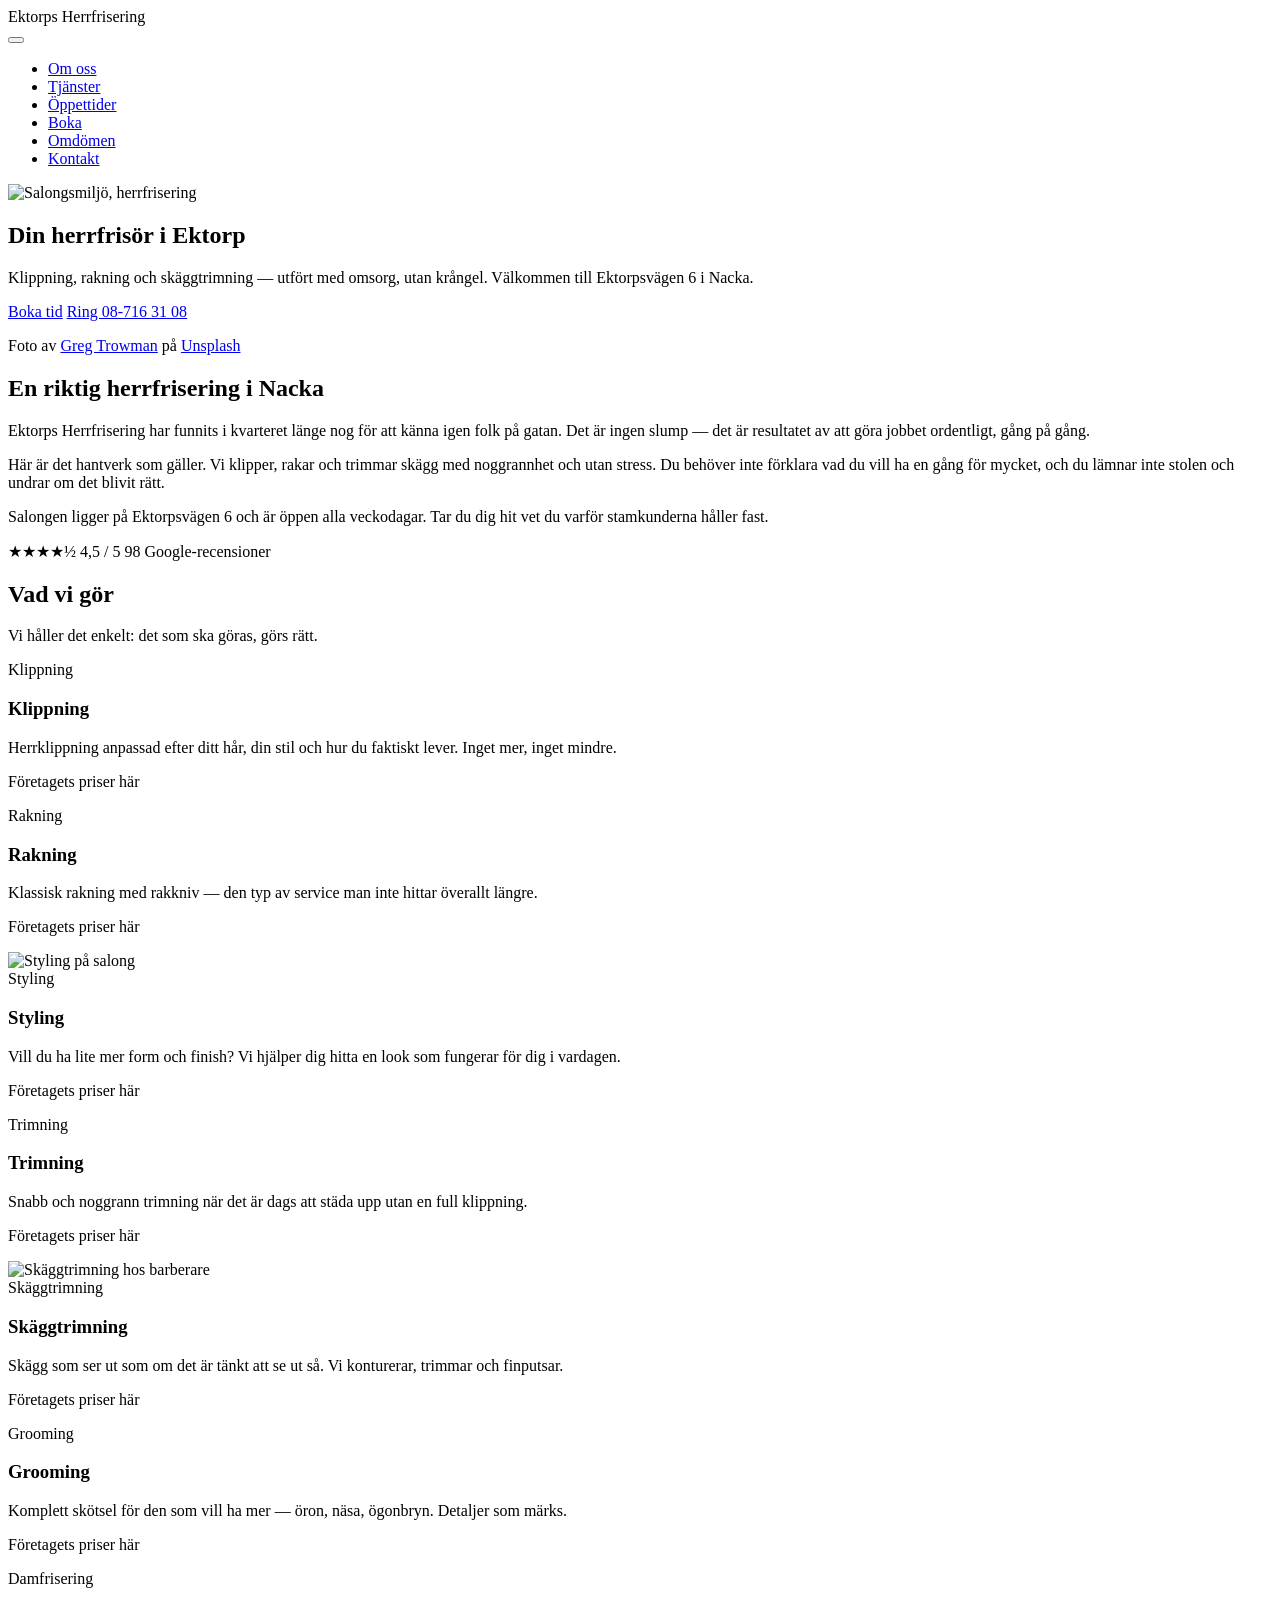
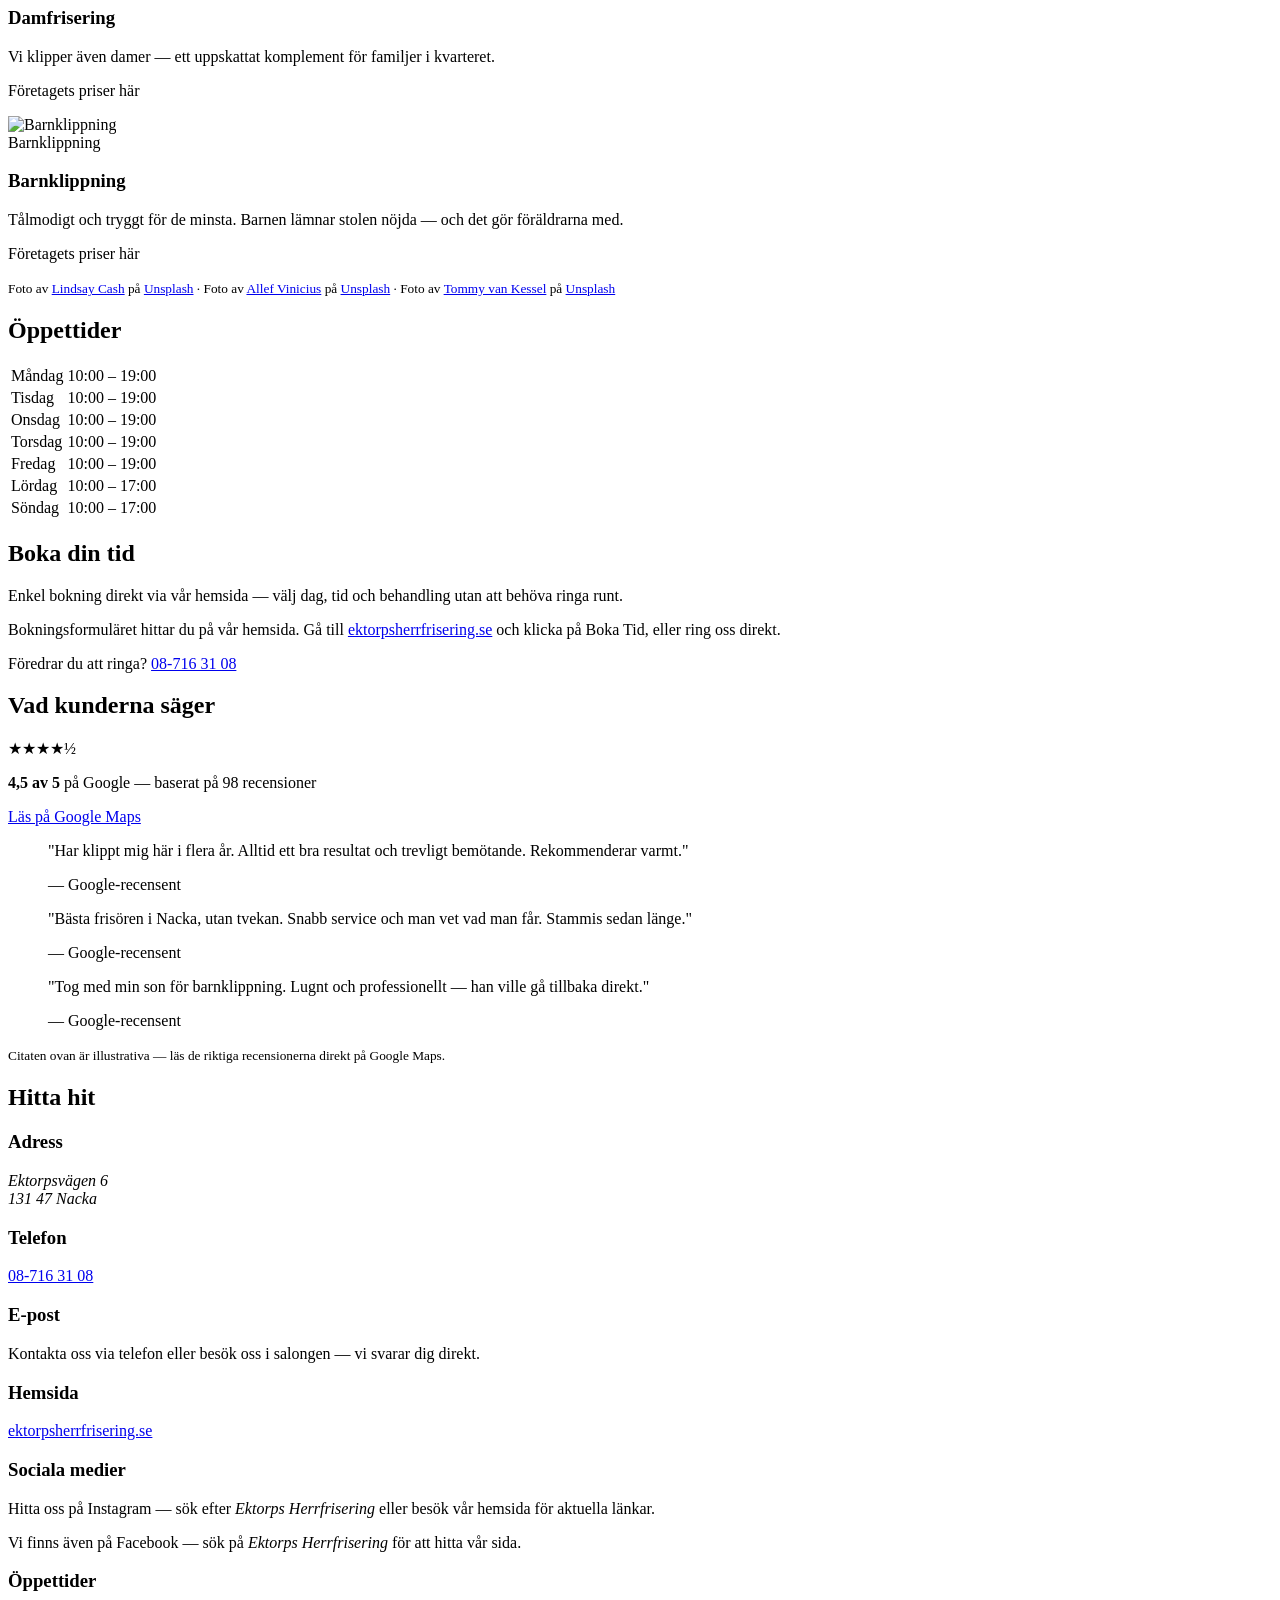
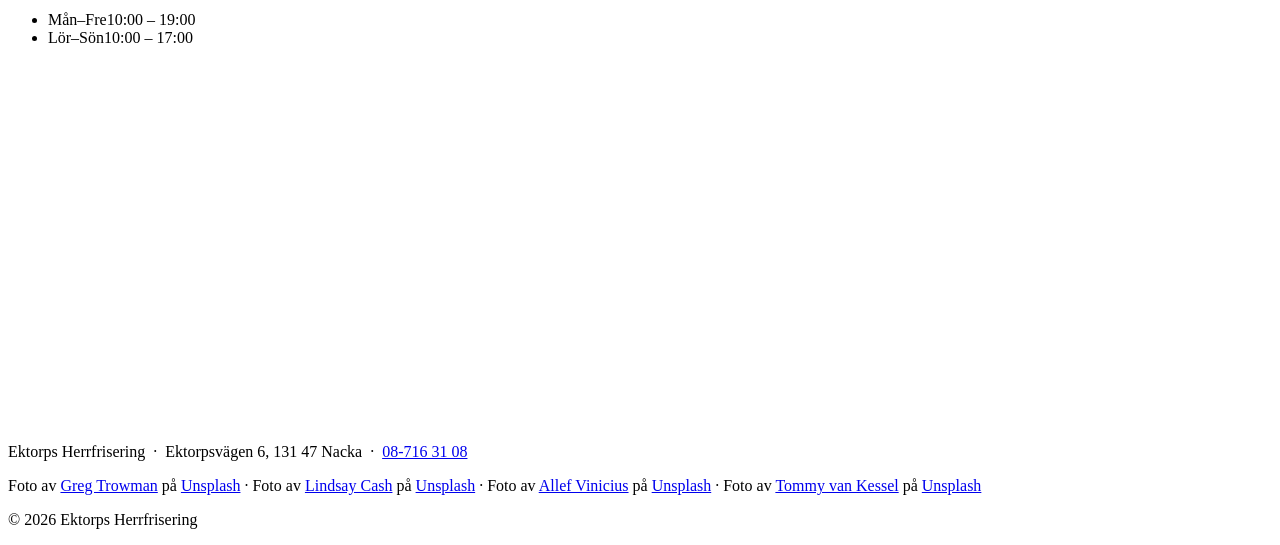
==== sites/efb73329-558d-4a21-a8bd-f401358dc92f/index.html @ bf9dcc5c "Publish: Ektorps Herrfrisering — index.html" ====
<!DOCTYPE html>
<html lang="sv">
<head>
  <meta charset="UTF-8">
  <meta name="viewport" content="width=device-width, initial-scale=1.0">
  <title>Ektorps Herrfrisering – Herrfrisör i Nacka/Ektorp</title>
  <meta name="description" content="Ektorps Herrfrisering på Ektorpsvägen 6 i Nacka. Klippning, rakning, skäggtrimning och grooming för herrar. Öppet alla dagar. Ring 08-716 31 08 för att boka.">
  <link rel="stylesheet" href="styles.css">
</head>
<body>

  <!-- ===== HEADER / NAV ===== -->
  <header class="site-header">
    <div class="container header-inner">
      <div class="logo">
        <!--FIELD:company_name-->
        <span class="logo-text">Ektorps Herrfrisering</span>
        <!--/FIELD:company_name-->
      </div>
      <nav class="main-nav" aria-label="Huvudmeny">
        <button class="nav-toggle" aria-label="Öppna meny" aria-expanded="false">
          <span></span><span></span><span></span>
        </button>
        <ul class="nav-list">
          <li><a href="#om">Om oss</a></li>
          <li><a href="#tjanster">Tjänster</a></li>
          <li><a href="#oppettider">Öppettider</a></li>
          <li><a href="#boka">Boka</a></li>
          <li><a href="#omdomen">Omdömen</a></li>
          <li><a href="#kontakt">Kontakt</a></li>
        </ul>
      </nav>
    </div>
  </header>

  <!-- ===== HERO ===== -->
  <section class="hero" id="hero">
    <div class="hero-bg">
      <img
        src="https://images.unsplash.com/photo-1600948836101-f9ffda59d250?crop=entropy&cs=tinysrgb&fit=max&fm=jpg&ixid=M3wxMDE3MDc1fDB8MXxzZWFyY2h8MXx8bW9kZXJuJTIwaGFpciUyMHNhbG9uJTIwaW50ZXJpb3J8ZW58MHwwfHx8MTc4Njg5MzY5M3ww&ixlib=rb-4.1.0&q=80&w=1080"
        alt="Salongsmiljö, herrfrisering"
        class="hero-img"
      >
      <div class="hero-overlay"></div>
    </div>
    <div class="container hero-content">
      <h1>Din herrfrisör i Ektorp</h1>
      <p class="hero-sub">Klippning, rakning och skäggtrimning — utfört med omsorg, utan krångel. Välkommen till Ektorpsvägen 6 i Nacka.</p>
      <div class="hero-cta-group">
        <a href="#boka" class="btn btn-primary">Boka tid</a>
        <!--FIELD:phone-->
        <a href="tel:0871631 08" class="btn btn-secondary">Ring 08-716 31 08</a>
        <!--/FIELD:phone-->
      </div>
      <p class="hero-credit">Foto av <a href="https://unsplash.com/@gregtrow">Greg Trowman</a> på <a href="https://unsplash.com">Unsplash</a></p>
    </div>
  </section>

  <!-- ===== OM OSS ===== -->
  <section class="about section" id="om">
    <div class="container about-inner">
      <div class="about-text">
        <h2>En riktig herrfrisering i Nacka</h2>
        <p>Ektorps Herrfrisering har funnits i kvarteret länge nog för att känna igen folk på gatan. Det är ingen slump — det är resultatet av att göra jobbet ordentligt, gång på gång.</p>
        <p>Här är det hantverk som gäller. Vi klipper, rakar och trimmar skägg med noggrannhet och utan stress. Du behöver inte förklara vad du vill ha en gång för mycket, och du lämnar inte stolen och undrar om det blivit rätt.</p>
        <p>Salongen ligger på Ektorpsvägen 6 och är öppen alla veckodagar. Tar du dig hit vet du varför stamkunderna håller fast.</p>
      </div>
      <div class="about-badge">
        <!--FIELD:google_rating-->
        <div class="rating-badge">
          <span class="rating-stars" aria-label="4,5 av 5 stjärnor">★★★★½</span>
          <span class="rating-score">4,5 / 5</span>
          <span class="rating-count">98 Google-recensioner</span>
        </div>
        <!--/FIELD:google_rating-->
      </div>
    </div>
  </section>

  <!-- ===== TJÄNSTER ===== -->
  <section class="services section" id="tjanster">
    <div class="container">
      <h2>Vad vi gör</h2>
      <p class="section-lead">Vi håller det enkelt: det som ska göras, görs rätt.</p>

      <!--FIELD:services-->
      <div class="cards-grid">

        <!-- Klippning -->
        <div class="card-flip-wrapper" tabindex="0">
          <div class="card-flip-inner">
            <div class="card-face card-front">
              <div class="card-no-img-placeholder"></div>
              <div class="card-front-label">Klippning</div>
            </div>
            <div class="card-face card-back">
              <h3>Klippning</h3>
              <p>Herrklippning anpassad efter ditt hår, din stil och hur du faktiskt lever. Inget mer, inget mindre.</p>
              <!--FIELD:prices--><p class="price-placeholder">Företagets priser här</p><!--/FIELD:prices-->
            </div>
          </div>
        </div>

        <!-- Rakning -->
        <div class="card-flip-wrapper" tabindex="0">
          <div class="card-flip-inner">
            <div class="card-face card-front">
              <div class="card-no-img-placeholder"></div>
              <div class="card-front-label">Rakning</div>
            </div>
            <div class="card-face card-back">
              <h3>Rakning</h3>
              <p>Klassisk rakning med rakkniv — den typ av service man inte hittar överallt längre.</p>
              <!--FIELD:prices--><p class="price-placeholder">Företagets priser här</p><!--/FIELD:prices-->
            </div>
          </div>
        </div>

        <!-- Styling -->
        <div class="card-flip-wrapper" tabindex="0">
          <div class="card-flip-inner">
            <div class="card-face card-front">
              <img
                src="https://images.unsplash.com/photo-1634449571010-02389ed0f9b0?crop=entropy&cs=tinysrgb&fit=max&fm=jpg&ixid=M3wxMDE3MDc1fDB8MXxzZWFyY2h8MXx8aGFpciUyMHN0eWxpbmclMjBzYWxvbnxlbnwwfDB8fHwxNzg2ODkzNjkxfDA&ixlib=rb-4.1.0&q=80&w=1080"
                alt="Styling på salong"
                class="card-img"
              >
              <div class="card-front-label">Styling</div>
            </div>
            <div class="card-face card-back">
              <h3>Styling</h3>
              <p>Vill du ha lite mer form och finish? Vi hjälper dig hitta en look som fungerar för dig i vardagen.</p>
              <!--FIELD:prices--><p class="price-placeholder">Företagets priser här</p><!--/FIELD:prices-->
            </div>
          </div>
        </div>

        <!-- Trimning -->
        <div class="card-flip-wrapper" tabindex="0">
          <div class="card-flip-inner">
            <div class="card-face card-front">
              <div class="card-no-img-placeholder"></div>
              <div class="card-front-label">Trimning</div>
            </div>
            <div class="card-face card-back">
              <h3>Trimning</h3>
              <p>Snabb och noggrann trimning när det är dags att städa upp utan en full klippning.</p>
              <!--FIELD:prices--><p class="price-placeholder">Företagets priser här</p><!--/FIELD:prices-->
            </div>
          </div>
        </div>

        <!-- Skäggtrimning -->
        <div class="card-flip-wrapper" tabindex="0">
          <div class="card-flip-inner">
            <div class="card-face card-front">
              <img
                src="https://images.unsplash.com/photo-1503951914875-452162b0f3f1?crop=entropy&cs=tinysrgb&fit=max&fm=jpg&ixid=M3wxMDE3MDc1fDB8MXxzZWFyY2h8MXx8YmVhcmQlMjB0cmltJTIwYmFyYmVyJTIwc2hvcHxlbnwwfDB8fHwxNzg2ODkzNjkyfDA&ixlib=rb-4.1.0&q=80&w=1080"
                alt="Skäggtrimning hos barberare"
                class="card-img"
              >
              <div class="card-front-label">Skäggtrimning</div>
            </div>
            <div class="card-face card-back">
              <h3>Skäggtrimning</h3>
              <p>Skägg som ser ut som om det är tänkt att se ut så. Vi konturerar, trimmar och finputsar.</p>
              <!--FIELD:prices--><p class="price-placeholder">Företagets priser här</p><!--/FIELD:prices-->
            </div>
          </div>
        </div>

        <!-- Grooming -->
        <div class="card-flip-wrapper" tabindex="0">
          <div class="card-flip-inner">
            <div class="card-face card-front">
              <div class="card-no-img-placeholder"></div>
              <div class="card-front-label">Grooming</div>
            </div>
            <div class="card-face card-back">
              <h3>Grooming</h3>
              <p>Komplett skötsel för den som vill ha mer — öron, näsa, ögonbryn. Detaljer som märks.</p>
              <!--FIELD:prices--><p class="price-placeholder">Företagets priser här</p><!--/FIELD:prices-->
            </div>
          </div>
        </div>

        <!-- Damfrisering -->
        <div class="card-flip-wrapper" tabindex="0">
          <div class="card-flip-inner">
            <div class="card-face card-front">
              <div class="card-no-img-placeholder"></div>
              <div class="card-front-label">Damfrisering</div>
            </div>
            <div class="card-face card-back">
              <h3>Damfrisering</h3>
              <p>Vi klipper även damer — ett uppskattat komplement för familjer i kvarteret.</p>
              <!--FIELD:prices--><p class="price-placeholder">Företagets priser här</p><!--/FIELD:prices-->
            </div>
          </div>
        </div>

        <!-- Barnklippning -->
        <div class="card-flip-wrapper" tabindex="0">
          <div class="card-flip-inner">
            <div class="card-face card-front">
              <img
                src="https://images.unsplash.com/photo-1521490683712-35a1cb235d1c?crop=entropy&cs=tinysrgb&fit=max&fm=jpg&ixid=M3wxMDE3MDc1fDB8MXxzZWFyY2h8MXx8a2lkcyUyMGhhaXJjdXR8ZW58MHwwfHx8MTc4Njg5MzY5Mnww&ixlib=rb-4.1.0&q=80&w=1080"
                alt="Barnklippning"
                class="card-img"
              >
              <div class="card-front-label">Barnklippning</div>
            </div>
            <div class="card-face card-back">
              <h3>Barnklippning</h3>
              <p>Tålmodigt och tryggt för de minsta. Barnen lämnar stolen nöjda — och det gör föräldrarna med.</p>
              <!--FIELD:prices--><p class="price-placeholder">Företagets priser här</p><!--/FIELD:prices-->
            </div>
          </div>
        </div>

      </div>
      <!--/FIELD:services-->

      <div class="services-photo-credits">
        <small>
          Foto av <a href="https://unsplash.com/@lindsayrc81">Lindsay Cash</a> på <a href="https://unsplash.com">Unsplash</a> ·
          Foto av <a href="https://unsplash.com/@seteph">Allef Vinicius</a> på <a href="https://unsplash.com">Unsplash</a> ·
          Foto av <a href="https://unsplash.com/@tommyvankessel">Tommy van Kessel</a> på <a href="https://unsplash.com">Unsplash</a>
        </small>
      </div>
    </div>
  </section>

  <!-- ===== ÖPPETTIDER ===== -->
  <section class="hours section" id="oppettider">
    <div class="container">
      <h2>Öppettider</h2>
      <!--FIELD:opening_hours-->
      <table class="hours-table">
        <tbody>
          <tr><td>Måndag</td><td>10:00 – 19:00</td></tr>
          <tr><td>Tisdag</td><td>10:00 – 19:00</td></tr>
          <tr><td>Onsdag</td><td>10:00 – 19:00</td></tr>
          <tr><td>Torsdag</td><td>10:00 – 19:00</td></tr>
          <tr><td>Fredag</td><td>10:00 – 19:00</td></tr>
          <tr><td>Lördag</td><td>10:00 – 17:00</td></tr>
          <tr><td>Söndag</td><td>10:00 – 17:00</td></tr>
        </tbody>
      </table>
      <!--/FIELD:opening_hours-->
    </div>
  </section>

  <!-- ===== BOKA TID / CTA ===== -->
  <section class="booking section" id="boka">
    <div class="container booking-inner">
      <h2>Boka din tid</h2>
      <p>Enkel bokning direkt via vår hemsida — välj dag, tid och behandling utan att behöva ringa runt.</p>
      <!--FIELD:booking_url-->
      <p class="booking-note">Bokningsformuläret hittar du på vår hemsida. Gå till <a href="https://ektorpsherrfrisering.se/" class="btn btn-primary">ektorpsherrfrisering.se</a> och klicka på Boka Tid, eller ring oss direkt.</p>
      <!--/FIELD:booking_url-->
      <p class="booking-phone-cta">Föredrar du att ringa?
        <!--FIELD:phone-->
        <a href="tel:0871631 08" class="btn btn-secondary">08-716 31 08</a>
        <!--/FIELD:phone-->
      </p>
    </div>
  </section>

  <!-- ===== SOCIALT BEVIS / OMDÖMEN ===== -->
  <section class="reviews section" id="omdomen">
    <div class="container">
      <h2>Vad kunderna säger</h2>
      <!--FIELD:google_rating-->
      <div class="reviews-rating-banner">
        <span class="rating-stars large" aria-label="4,5 av 5 stjärnor">★★★★½</span>
        <p><strong>4,5 av 5</strong> på Google — baserat på 98 recensioner</p>
        <a href="https://www.google.com/maps/search/Ektorps+Herrfrisering" target="_blank" rel="noopener" class="btn btn-outline">Läs på Google Maps</a>
      </div>
      <!--/FIELD:google_rating-->
      <div class="reviews-grid">
        <blockquote class="review-card">
          <p>"Har klippt mig här i flera år. Alltid ett bra resultat och trevligt bemötande. Rekommenderar varmt."</p>
          <footer>— Google-recensent</footer>
        </blockquote>
        <blockquote class="review-card">
          <p>"Bästa frisören i Nacka, utan tvekan. Snabb service och man vet vad man får. Stammis sedan länge."</p>
          <footer>— Google-recensent</footer>
        </blockquote>
        <blockquote class="review-card">
          <p>"Tog med min son för barnklippning. Lugnt och professionellt — han ville gå tillbaka direkt."</p>
          <footer>— Google-recensent</footer>
        </blockquote>
      </div>
      <p class="reviews-disclaimer"><small>Citaten ovan är illustrativa — läs de riktiga recensionerna direkt på Google Maps.</small></p>
    </div>
  </section>

  <!-- ===== KONTAKT ===== -->
  <section class="contact section" id="kontakt">
    <div class="container contact-grid">

      <div class="contact-info">
        <h2>Hitta hit</h2>

        <div class="contact-block">
          <h3>Adress</h3>
          <!--FIELD:address-->
          <address>
            Ektorpsvägen 6<br>
            131 47 Nacka
          </address>
          <!--/FIELD:address-->
        </div>

        <div class="contact-block">
          <h3>Telefon</h3>
          <!--FIELD:phone-->
          <a href="tel:0871631 08" class="contact-link">08-716 31 08</a>
          <!--/FIELD:phone-->
        </div>

        <div class="contact-block">
          <h3>E-post</h3>
          <!--FIELD:email-->
          <p>Kontakta oss via telefon eller besök oss i salongen — vi svarar dig direkt.</p>
          <!--/FIELD:email-->
        </div>

        <div class="contact-block">
          <h3>Hemsida</h3>
          <!--FIELD:website-->
          <a href="https://ektorpsherrfrisering.se/" class="contact-link">ektorpsherrfrisering.se</a>
          <!--/FIELD:website-->
        </div>

        <div class="contact-block">
          <h3>Sociala medier</h3>
          <!--FIELD:instagram-->
          <p>Hitta oss på Instagram — sök efter <em>Ektorps Herrfrisering</em> eller besök vår hemsida för aktuella länkar.</p>
          <!--/FIELD:instagram-->
          <!--FIELD:facebook-->
          <p>Vi finns även på Facebook — sök på <em>Ektorps Herrfrisering</em> för att hitta vår sida.</p>
          <!--/FIELD:facebook-->
        </div>

        <div class="contact-block">
          <h3>Öppettider</h3>
          <!--FIELD:opening_hours-->
          <ul class="hours-list-compact">
            <li><span>Mån–Fre</span><span>10:00 – 19:00</span></li>
            <li><span>Lör–Sön</span><span>10:00 – 17:00</span></li>
          </ul>
          <!--/FIELD:opening_hours-->
        </div>
      </div>

      <div class="contact-map">
        <!--FIELD:address-->
        <iframe
          title="Karta till Ektorps Herrfrisering"
          src="https://www.openstreetmap.org/export/embed.html?bbox=18.18,59.30,18.22,59.32&amp;layer=mapnik&amp;marker=59.308,18.200"
          width="100%"
          height="360"
          style="border:0;"
          loading="lazy"
          aria-label="Karta som visar Ektorpsvägen 6, Nacka"
        ></iframe>
        <!--/FIELD:address-->
      </div>

    </div>
  </section>

  <!-- ===== FOOTER ===== -->
  <footer class="site-footer">
    <div class="container footer-inner">
      <p>
        <!--FIELD:company_name-->Ektorps Herrfrisering<!--/FIELD:company_name-->
        &nbsp;·&nbsp;
        <!--FIELD:address-->Ektorpsvägen 6, 131 47 Nacka<!--/FIELD:address-->
        &nbsp;·&nbsp;
        <!--FIELD:phone--><a href="tel:0871631 08">08-716 31 08</a><!--/FIELD:phone-->
      </p>
      <p class="footer-credits">
        Foto av <a href="https://unsplash.com/@gregtrow">Greg Trowman</a> på <a href="https://unsplash.com">Unsplash</a> ·
        Foto av <a href="https://unsplash.com/@lindsayrc81">Lindsay Cash</a> på <a href="https://unsplash.com">Unsplash</a> ·
        Foto av <a href="https://unsplash.com/@seteph">Allef Vinicius</a> på <a href="https://unsplash.com">Unsplash</a> ·
        Foto av <a href="https://unsplash.com/@tommyvankessel">Tommy van Kessel</a> på <a href="https://unsplash.com">Unsplash</a>
      </p>
      <p class="footer-copy">&copy; 2026 Ektorps Herrfrisering</p>
    </div>
  </footer>

  <script src="script.js" defer></script>
</body>
</html>
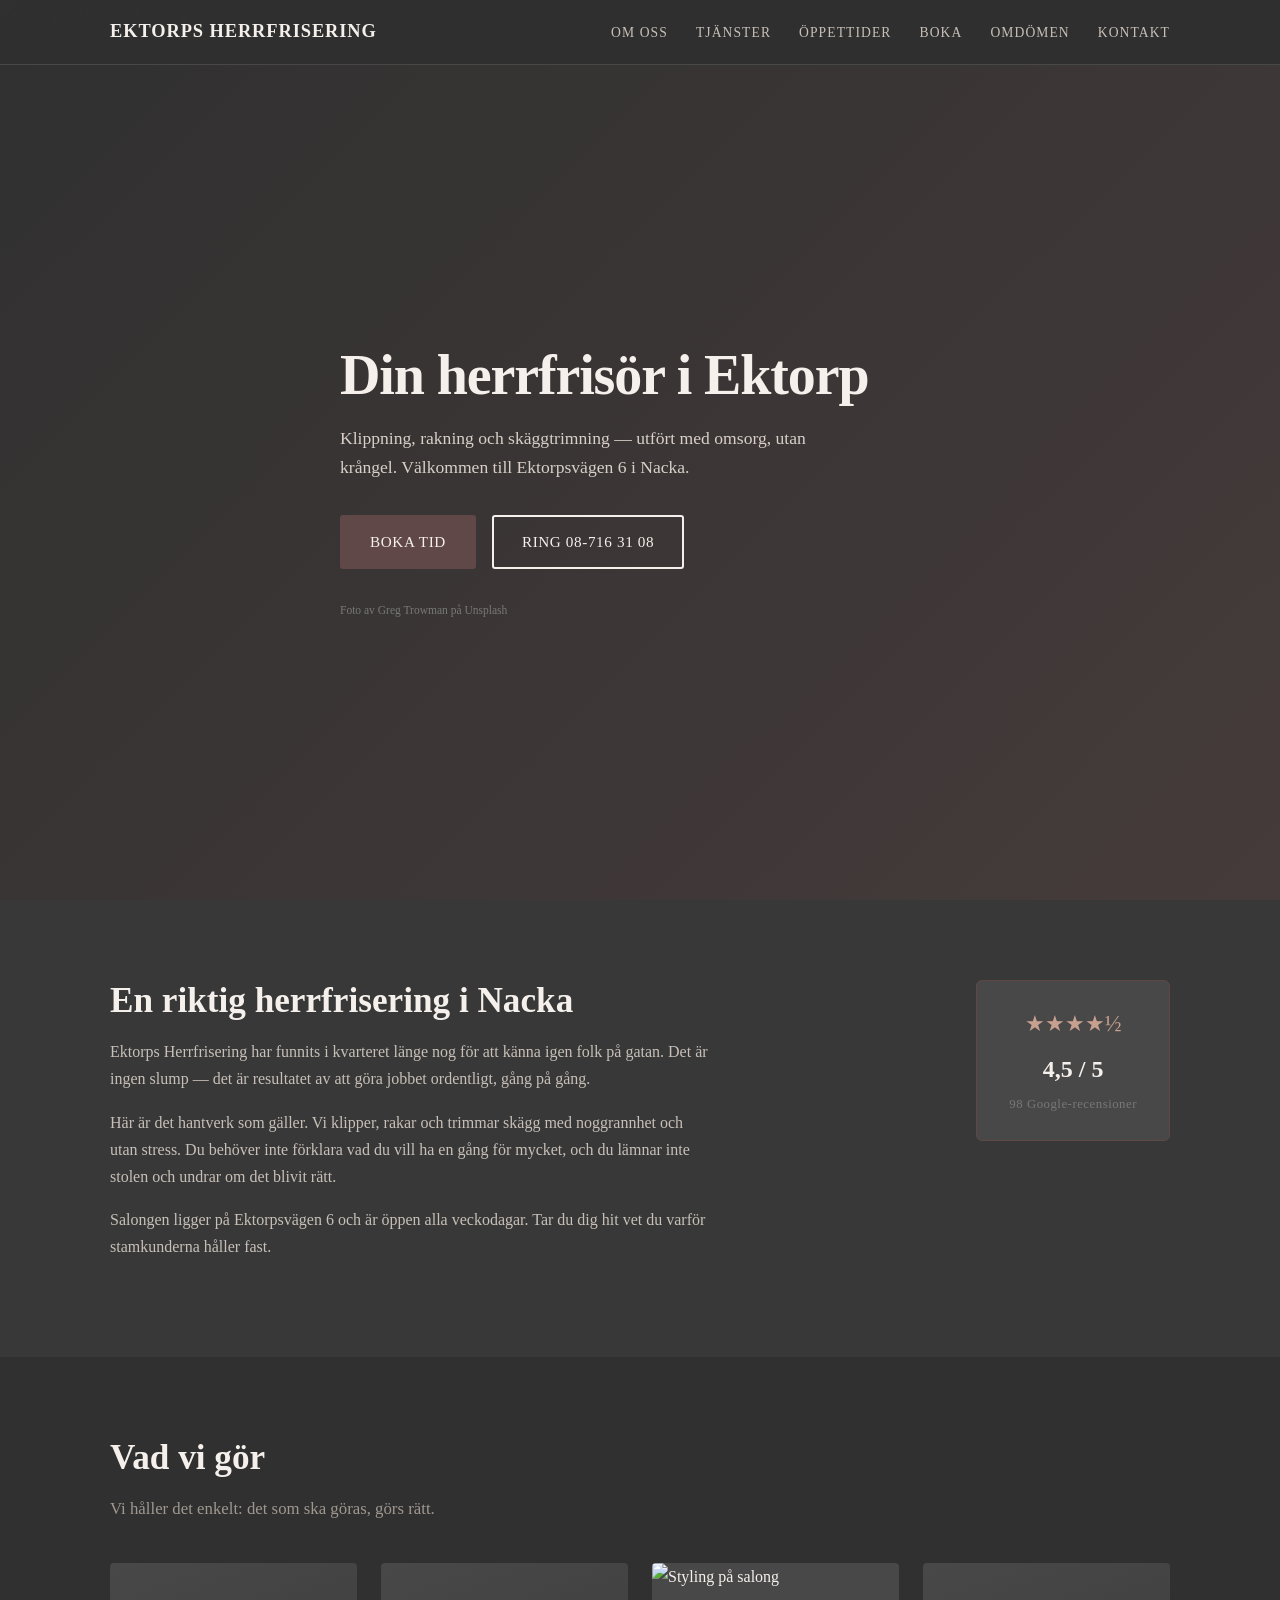
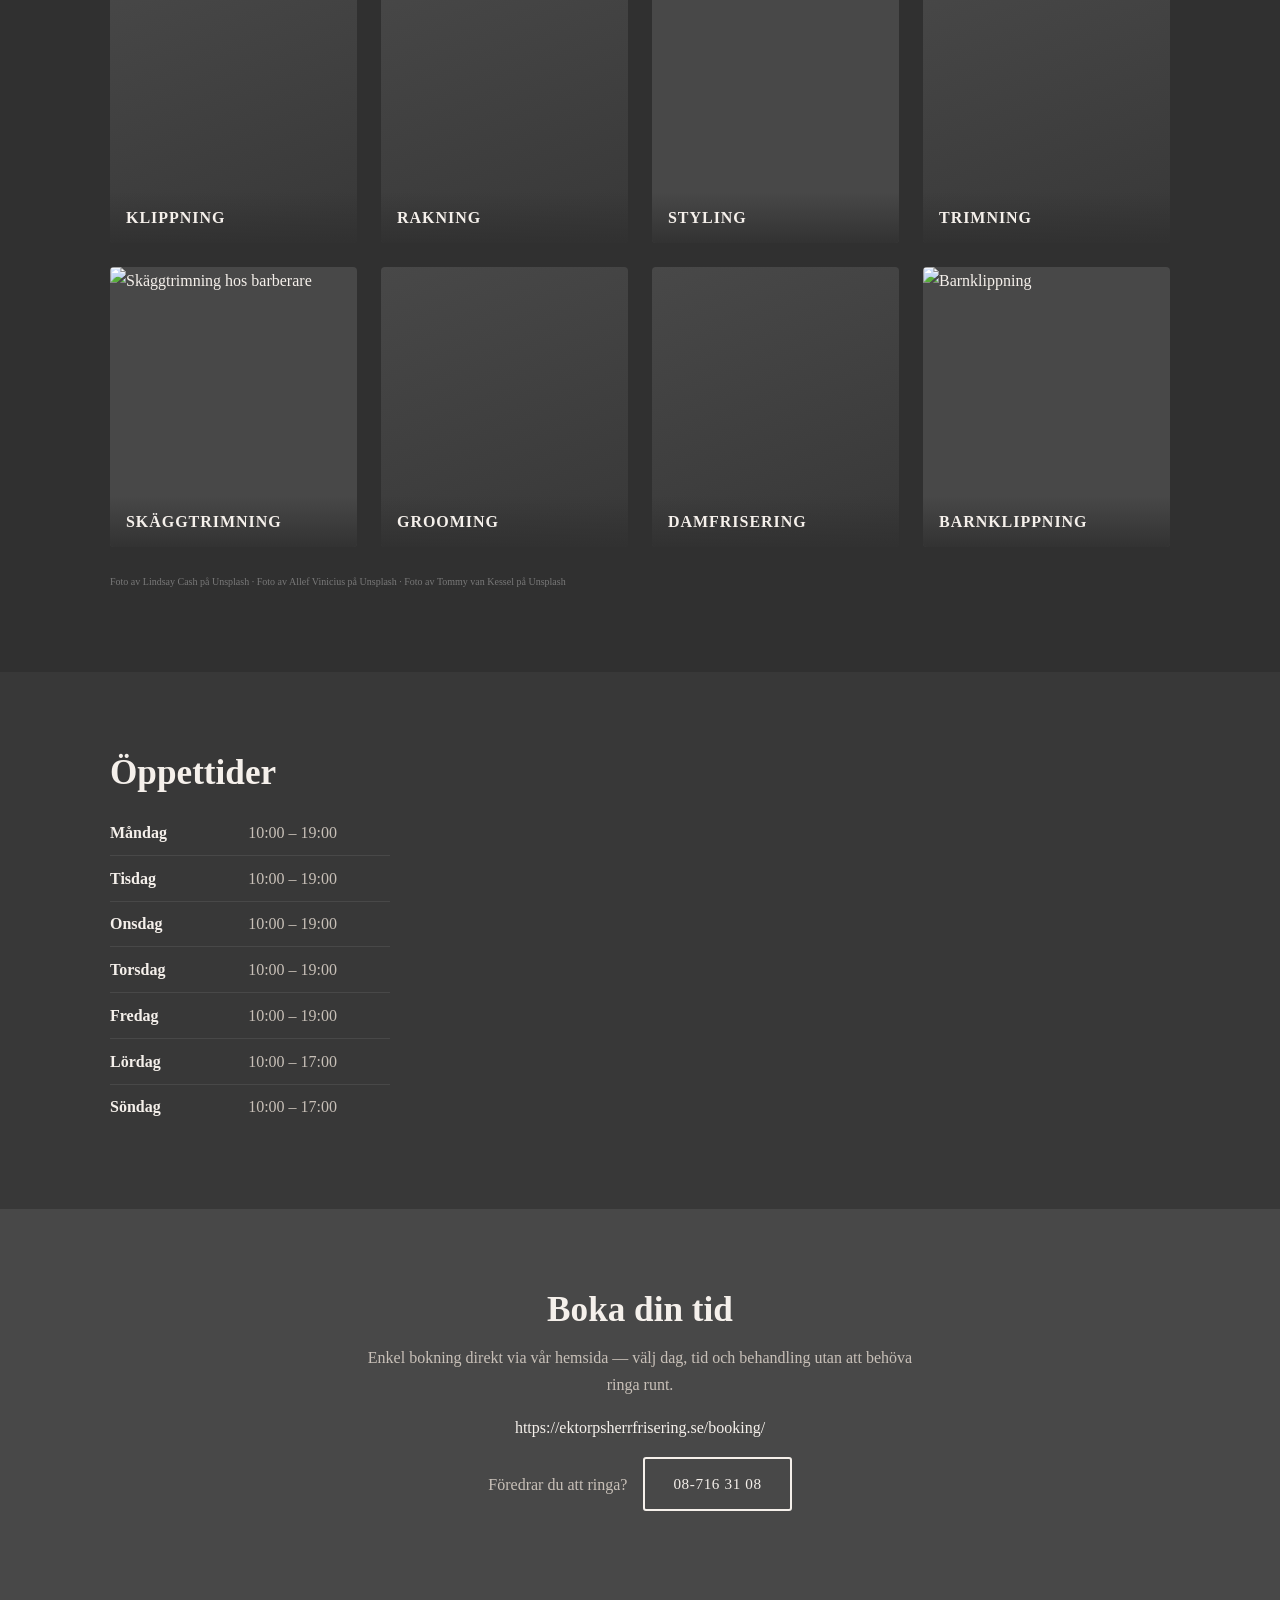
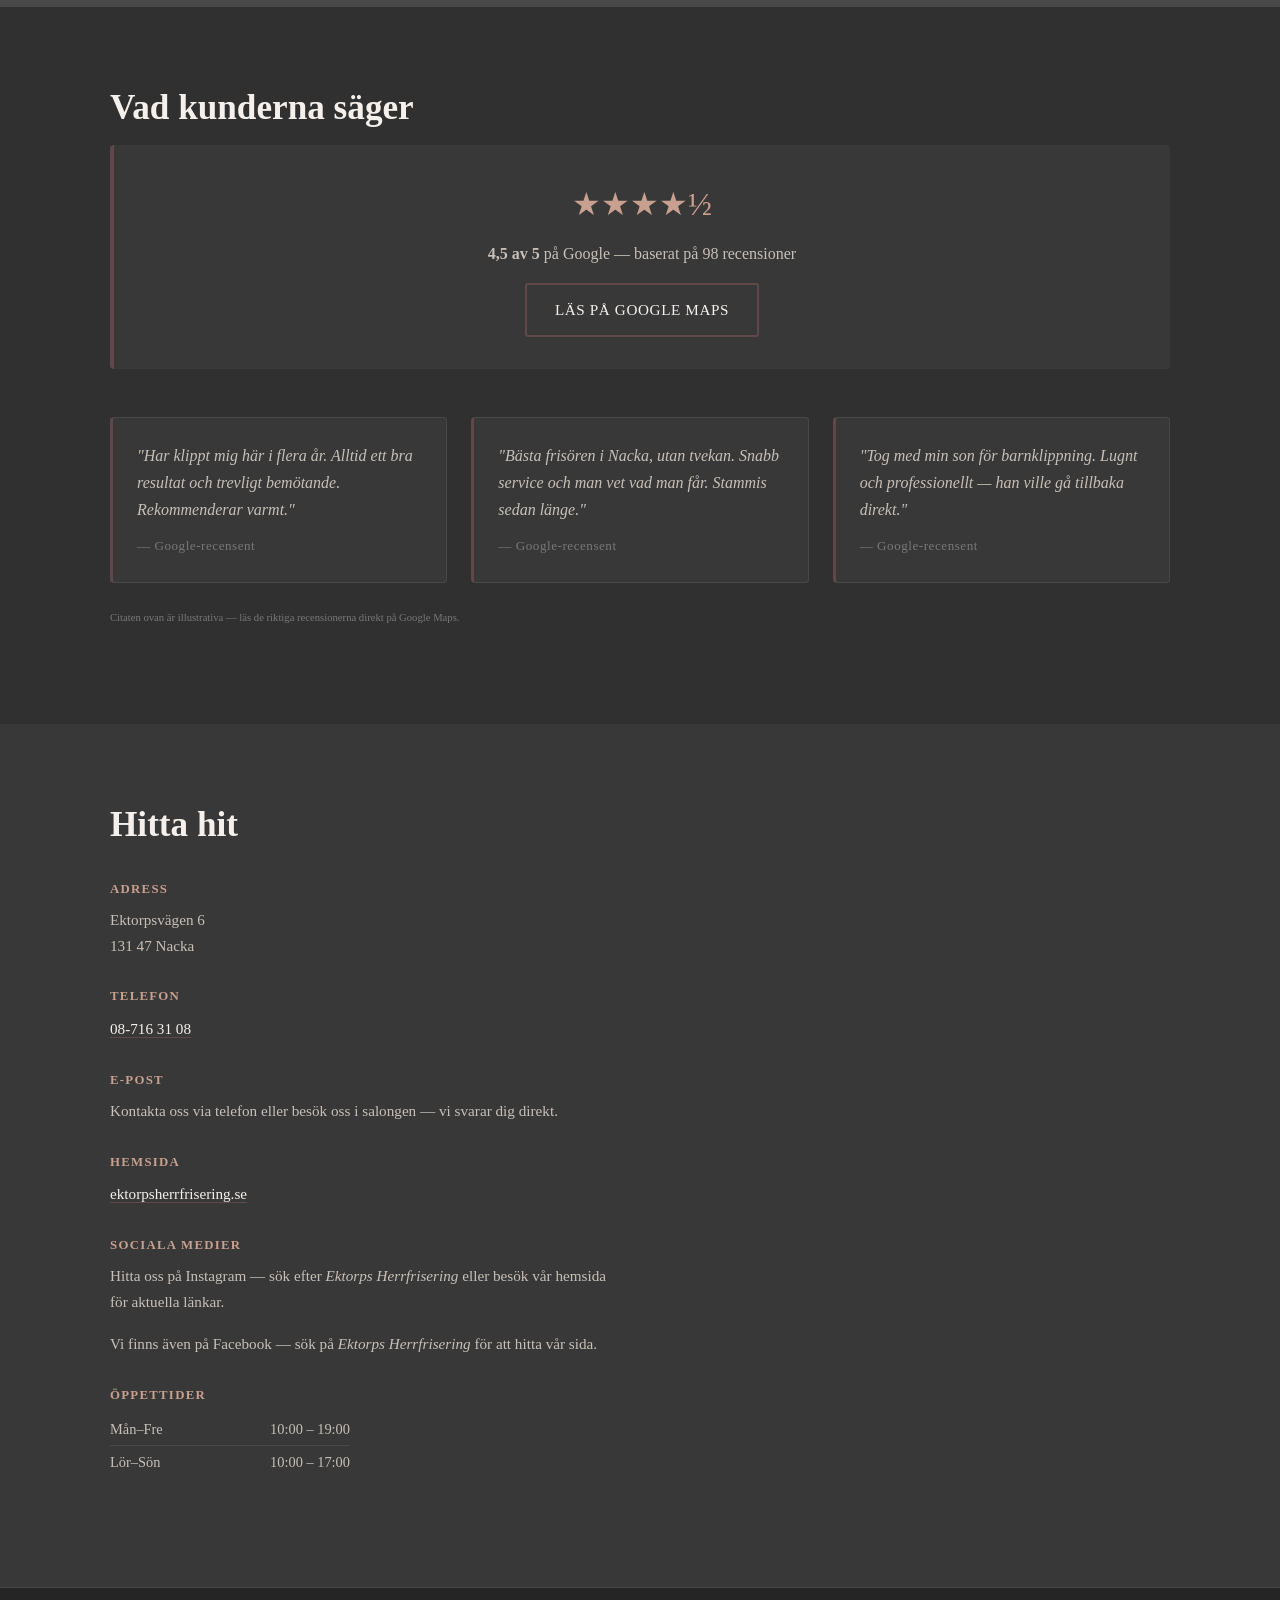
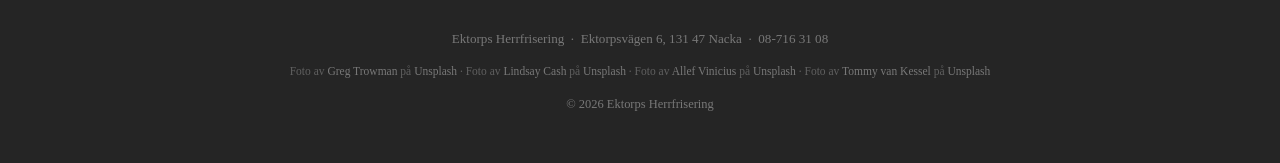
==== commit 369f2221: "Publish: Ektorps Herrfrisering — index.html" ====
--- a/sites/efb73329-558d-4a21-a8bd-f401358dc92f/index.html
+++ b/sites/efb73329-558d-4a21-a8bd-f401358dc92f/index.html
@@ -256,9 +256,7 @@
     <div class="container booking-inner">
       <h2>Boka din tid</h2>
       <p>Enkel bokning direkt via vår hemsida — välj dag, tid och behandling utan att behöva ringa runt.</p>
-      <!--FIELD:booking_url-->
-      <p class="booking-note">Bokningsformuläret hittar du på vår hemsida. Gå till <a href="https://ektorpsherrfrisering.se/" class="btn btn-primary">ektorpsherrfrisering.se</a> och klicka på Boka Tid, eller ring oss direkt.</p>
-      <!--/FIELD:booking_url-->
+      <!--FIELD:booking_url--><a href="https://ektorpsherrfrisering.se/booking/" target="_blank" rel="noopener">https://ektorpsherrfrisering.se/booking/</a><!--/FIELD:booking_url-->
       <p class="booking-phone-cta">Föredrar du att ringa?
         <!--FIELD:phone-->
         <a href="tel:0871631 08" class="btn btn-secondary">08-716 31 08</a>
--- a/sites/efb73329-558d-4a21-a8bd-f401358dc92f/styles.css
+++ b/sites/efb73329-558d-4a21-a8bd-f401358dc92f/styles.css
@@ -0,0 +1,764 @@
+/* ===========================
+   RESET & BASE
+   =========================== */
+*, *::before, *::after {
+  box-sizing: border-box;
+  margin: 0;
+  padding: 0;
+}
+
+html {
+  scroll-behavior: smooth;
+  font-size: 16px;
+}
+
+body {
+  background-color: #303030;
+  color: #F5F0EB;
+  font-family: Georgia, 'Times New Roman', serif;
+  line-height: 1.7;
+  -webkit-font-smoothing: antialiased;
+}
+
+a {
+  color: #F5F0EB;
+  text-decoration: none;
+  transition: color 0.2s;
+}
+
+a:hover {
+  color: #c8a090;
+}
+
+img {
+  max-width: 100%;
+  display: block;
+}
+
+address {
+  font-style: normal;
+}
+
+/* ===========================
+   TYPOGRAPHY
+   =========================== */
+h1 {
+  font-size: clamp(2rem, 5vw, 3.5rem);
+  font-weight: 700;
+  line-height: 1.15;
+  letter-spacing: -0.02em;
+}
+
+h2 {
+  font-size: clamp(1.5rem, 3.5vw, 2.2rem);
+  font-weight: 700;
+  line-height: 1.2;
+  margin-bottom: 1rem;
+}
+
+h3 {
+  font-size: 1.1rem;
+  font-weight: 700;
+  margin-bottom: 0.5rem;
+}
+
+p {
+  margin-bottom: 1rem;
+}
+
+/* ===========================
+   LAYOUT HELPERS
+   =========================== */
+.container {
+  width: 100%;
+  max-width: 1100px;
+  margin: 0 auto;
+  padding: 0 1.25rem;
+}
+
+.section {
+  padding: 5rem 0;
+}
+
+/* ===========================
+   BUTTONS
+   =========================== */
+.btn {
+  display: inline-block;
+  padding: 0.75rem 1.75rem;
+  border-radius: 3px;
+  font-size: 0.95rem;
+  font-family: inherit;
+  letter-spacing: 0.04em;
+  text-transform: uppercase;
+  transition: background 0.2s, color 0.2s, border-color 0.2s;
+  cursor: pointer;
+  white-space: nowrap;
+}
+
+.btn-primary {
+  background-color: #604848;
+  color: #F5F0EB;
+  border: 2px solid #604848;
+}
+
+.btn-primary:hover {
+  background-color: #7a5a5a;
+  border-color: #7a5a5a;
+  color: #F5F0EB;
+}
+
+.btn-secondary {
+  background-color: transparent;
+  color: #F5F0EB;
+  border: 2px solid #F5F0EB;
+}
+
+.btn-secondary:hover {
+  background-color: #F5F0EB;
+  color: #303030;
+}
+
+.btn-outline {
+  background-color: transparent;
+  color: #F5F0EB;
+  border: 2px solid #604848;
+}
+
+.btn-outline:hover {
+  background-color: #604848;
+  color: #F5F0EB;
+}
+
+/* ===========================
+   HEADER / NAV
+   =========================== */
+.site-header {
+  position: fixed;
+  top: 0;
+  left: 0;
+  right: 0;
+  z-index: 100;
+  background-color: rgba(48, 48, 48, 0.97);
+  border-bottom: 1px solid #484848;
+}
+
+.header-inner {
+  display: flex;
+  align-items: center;
+  justify-content: space-between;
+  height: 64px;
+}
+
+.logo-text {
+  font-size: 1.15rem;
+  font-weight: 700;
+  letter-spacing: 0.05em;
+  text-transform: uppercase;
+  color: #F5F0EB;
+}
+
+.main-nav {
+  position: relative;
+}
+
+.nav-list {
+  list-style: none;
+  display: flex;
+  gap: 1.75rem;
+}
+
+.nav-list a {
+  font-size: 0.85rem;
+  letter-spacing: 0.08em;
+  text-transform: uppercase;
+  color: #c8c0b8;
+  transition: color 0.2s;
+}
+
+.nav-list a:hover {
+  color: #F5F0EB;
+}
+
+.nav-toggle {
+  display: none;
+  flex-direction: column;
+  gap: 5px;
+  background: none;
+  border: none;
+  cursor: pointer;
+  padding: 0.25rem;
+}
+
+.nav-toggle span {
+  display: block;
+  width: 24px;
+  height: 2px;
+  background-color: #F5F0EB;
+  transition: transform 0.2s, opacity 0.2s;
+}
+
+.nav-toggle.open span:nth-child(1) {
+  transform: translateY(7px) rotate(45deg);
+}
+.nav-toggle.open span:nth-child(2) {
+  opacity: 0;
+}
+.nav-toggle.open span:nth-child(3) {
+  transform: translateY(-7px) rotate(-45deg);
+}
+
+/* ===========================
+   HERO
+   =========================== */
+.hero {
+  position: relative;
+  min-height: 100vh;
+  display: flex;
+  align-items: center;
+  padding-top: 64px;
+  overflow: hidden;
+}
+
+.hero-bg {
+  position: absolute;
+  inset: 0;
+}
+
+.hero-img {
+  width: 100%;
+  height: 100%;
+  object-fit: cover;
+  object-position: center;
+}
+
+.hero-overlay {
+  position: absolute;
+  inset: 0;
+  background: linear-gradient(
+    135deg,
+    rgba(48, 48, 48, 0.88) 0%,
+    rgba(96, 72, 72, 0.45) 100%
+  );
+}
+
+.hero-content {
+  position: relative;
+  z-index: 1;
+  max-width: 640px;
+  padding-top: 3rem;
+  padding-bottom: 3rem;
+}
+
+.hero-sub {
+  font-size: 1.1rem;
+  color: #d8d0c8;
+  margin-top: 1rem;
+  margin-bottom: 2rem;
+  max-width: 500px;
+}
+
+.hero-cta-group {
+  display: flex;
+  gap: 1rem;
+  flex-wrap: wrap;
+  margin-bottom: 1.5rem;
+}
+
+.hero-credit {
+  font-size: 0.72rem;
+  color: #787878;
+  margin-top: 2rem;
+  margin-bottom: 0;
+}
+
+.hero-credit a {
+  color: #787878;
+}
+
+.hero-credit a:hover {
+  color: #c8a090;
+}
+
+/* ===========================
+   ABOUT
+   =========================== */
+.about {
+  background-color: #383838;
+}
+
+.about-inner {
+  display: grid;
+  grid-template-columns: 1fr auto;
+  gap: 3rem;
+  align-items: start;
+}
+
+.about-text p {
+  color: #c8c0b8;
+  max-width: 600px;
+}
+
+.rating-badge {
+  background-color: #484848;
+  border: 1px solid #604848;
+  border-radius: 6px;
+  padding: 1.5rem 2rem;
+  text-align: center;
+  min-width: 180px;
+}
+
+.rating-stars {
+  font-size: 1.4rem;
+  color: #c8a090;
+  display: block;
+  margin-bottom: 0.4rem;
+}
+
+.rating-stars.large {
+  font-size: 2rem;
+}
+
+.rating-score {
+  display: block;
+  font-size: 1.5rem;
+  font-weight: 700;
+  color: #F5F0EB;
+  margin-bottom: 0.25rem;
+}
+
+.rating-count {
+  display: block;
+  font-size: 0.8rem;
+  color: #787878;
+  letter-spacing: 0.04em;
+}
+
+/* ===========================
+   SERVICES
+   =========================== */
+.services {
+  background-color: #303030;
+}
+
+.section-lead {
+  color: #a09890;
+  margin-bottom: 2.5rem;
+  font-size: 1.05rem;
+}
+
+.cards-grid {
+  display: grid;
+  grid-template-columns: repeat(auto-fill, minmax(220px, 1fr));
+  gap: 1.5rem;
+  margin-bottom: 1.5rem;
+}
+
+/* --- FLIP CARD --- */
+.card-flip-wrapper {
+  perspective: 1000px;
+  height: 280px;
+  outline: none;
+}
+
+.card-flip-inner {
+  position: relative;
+  width: 100%;
+  height: 100%;
+  transform-style: preserve-3d;
+  transition: transform 0.5s ease;
+}
+
+.card-flip-wrapper:hover .card-flip-inner,
+.card-flip-wrapper.flipped .card-flip-inner {
+  transform: rotateY(180deg);
+}
+
+.card-face {
+  position: absolute;
+  inset: 0;
+  backface-visibility: hidden;
+  -webkit-backface-visibility: hidden;
+  border-radius: 4px;
+  overflow: hidden;
+}
+
+.card-front {
+  background-color: #484848;
+}
+
+.card-img {
+  width: 100%;
+  height: 100%;
+  object-fit: cover;
+}
+
+.card-no-img-placeholder {
+  width: 100%;
+  height: 100%;
+  background: linear-gradient(160deg, #484848 0%, #383838 100%);
+}
+
+.card-front-label {
+  position: absolute;
+  bottom: 0;
+  left: 0;
+  right: 0;
+  padding: 0.75rem 1rem;
+  background: linear-gradient(transparent, rgba(48,48,48,0.9));
+  font-size: 1rem;
+  font-weight: 700;
+  letter-spacing: 0.06em;
+  text-transform: uppercase;
+  color: #F5F0EB;
+}
+
+.card-back {
+  background-color: #604848;
+  transform: rotateY(180deg);
+  display: flex;
+  flex-direction: column;
+  justify-content: center;
+  padding: 1.5rem;
+}
+
+.card-back h3 {
+  font-size: 1.05rem;
+  text-transform: uppercase;
+  letter-spacing: 0.06em;
+  margin-bottom: 0.6rem;
+  color: #F5F0EB;
+}
+
+.card-back p {
+  font-size: 0.88rem;
+  color: #e8e0d8;
+  line-height: 1.55;
+  margin-bottom: 0.5rem;
+}
+
+.price-placeholder {
+  font-size: 0.8rem;
+  color: #c8b0a0;
+  border-top: 1px solid rgba(245,240,235,0.2);
+  padding-top: 0.5rem;
+  margin-top: auto;
+  margin-bottom: 0 !important;
+  font-style: italic;
+}
+
+.services-photo-credits {
+  margin-top: 1rem;
+  color: #787878;
+  font-size: 0.75rem;
+}
+
+.services-photo-credits a {
+  color: #787878;
+}
+
+.services-photo-credits a:hover {
+  color: #c8a090;
+}
+
+/* ===========================
+   OPENING HOURS
+   =========================== */
+.hours {
+  background-color: #383838;
+}
+
+.hours-table {
+  border-collapse: collapse;
+  min-width: 280px;
+}
+
+.hours-table td {
+  padding: 0.55rem 1.5rem 0.55rem 0;
+  font-size: 1rem;
+  color: #c8c0b8;
+  border-bottom: 1px solid #484848;
+}
+
+.hours-table td:first-child {
+  font-weight: 600;
+  color: #F5F0EB;
+  min-width: 110px;
+}
+
+.hours-table tr:last-child td {
+  border-bottom: none;
+}
+
+/* ===========================
+   BOOKING / CTA
+   =========================== */
+.booking {
+  background-color: #484848;
+  text-align: center;
+}
+
+.booking-inner {
+  max-width: 620px;
+  margin: 0 auto;
+}
+
+.booking-inner h2 {
+  margin-bottom: 0.75rem;
+}
+
+.booking-inner p {
+  color: #c8c0b8;
+}
+
+.booking-note {
+  margin-top: 1.5rem;
+}
+
+.booking-phone-cta {
+  display: flex;
+  align-items: center;
+  justify-content: center;
+  gap: 1rem;
+  flex-wrap: wrap;
+  margin-top: 1rem;
+  color: #c8c0b8;
+}
+
+/* ===========================
+   REVIEWS
+   =========================== */
+.reviews {
+  background-color: #303030;
+}
+
+.reviews-rating-banner {
+  text-align: center;
+  margin-bottom: 3rem;
+  padding: 2rem;
+  background-color: #383838;
+  border-radius: 4px;
+  border-left: 4px solid #604848;
+}
+
+.reviews-rating-banner p {
+  color: #c8c0b8;
+  margin: 0.5rem 0 1rem;
+}
+
+.reviews-grid {
+  display: grid;
+  grid-template-columns: repeat(auto-fill, minmax(280px, 1fr));
+  gap: 1.5rem;
+  margin-bottom: 1.5rem;
+}
+
+.review-card {
+  background-color: #383838;
+  border: 1px solid #484848;
+  border-left: 3px solid #604848;
+  border-radius: 4px;
+  padding: 1.5rem;
+}
+
+.review-card p {
+  font-style: italic;
+  color: #c8c0b8;
+  margin-bottom: 0.75rem;
+}
+
+.review-card footer {
+  font-size: 0.82rem;
+  color: #787878;
+  letter-spacing: 0.04em;
+}
+
+.reviews-disclaimer {
+  color: #787878;
+  font-size: 0.8rem;
+}
+
+/* ===========================
+   CONTACT
+   =========================== */
+.contact {
+  background-color: #383838;
+}
+
+.contact-grid {
+  display: grid;
+  grid-template-columns: 1fr 1fr;
+  gap: 3rem;
+  align-items: start;
+}
+
+.contact-info h2 {
+  margin-bottom: 2rem;
+}
+
+.contact-block {
+  margin-bottom: 1.75rem;
+}
+
+.contact-block h3 {
+  font-size: 0.8rem;
+  text-transform: uppercase;
+  letter-spacing: 0.1em;
+  color: #c8a090;
+  margin-bottom: 0.4rem;
+}
+
+.contact-block p,
+.contact-block address {
+  color: #c8c0b8;
+  font-size: 0.95rem;
+}
+
+.contact-link {
+  color: #F5F0EB;
+  font-size: 0.95rem;
+  border-bottom: 1px solid #604848;
+  transition: border-color 0.2s;
+}
+
+.contact-link:hover {
+  border-color: #c8a090;
+  color: #c8a090;
+}
+
+.hours-list-compact {
+  list-style: none;
+}
+
+.hours-list-compact li {
+  display: flex;
+  justify-content: space-between;
+  max-width: 240px;
+  font-size: 0.9rem;
+  color: #c8c0b8;
+  padding: 0.25rem 0;
+  border-bottom: 1px solid #484848;
+}
+
+.hours-list-compact li:last-child {
+  border-bottom: none;
+}
+
+.contact-map iframe {
+  border-radius: 4px;
+  filter: grayscale(40%) brightness(0.85);
+}
+
+/* ===========================
+   FOOTER
+   =========================== */
+.site-footer {
+  background-color: #252525;
+  border-top: 1px solid #484848;
+  padding: 2.5rem 0;
+  text-align: center;
+}
+
+.footer-inner p {
+  font-size: 0.82rem;
+  color: #787878;
+  margin-bottom: 0.5rem;
+}
+
+.footer-inner a {
+  color: #787878;
+}
+
+.footer-inner a:hover {
+  color: #c8a090;
+}
+
+.footer-credits {
+  font-size: 0.72rem !important;
+  color: #606060 !important;
+  margin-top: 0.75rem;
+}
+
+.footer-copy {
+  margin-top: 0.75rem;
+  font-size: 0.78rem !important;
+}
+
+/* ===========================
+   RESPONSIVE
+   =========================== */
+@media (max-width: 768px) {
+  .nav-toggle {
+    display: flex;
+  }
+
+  .nav-list {
+    display: none;
+    position: absolute;
+    top: calc(100% + 1px);
+    right: 0;
+    background-color: #303030;
+    border: 1px solid #484848;
+    border-radius: 4px;
+    flex-direction: column;
+    gap: 0;
+    min-width: 180px;
+    z-index: 200;
+  }
+
+  .nav-list.open {
+    display: flex;
+  }
+
+  .nav-list li a {
+    display: block;
+    padding: 0.75rem 1.25rem;
+    border-bottom: 1px solid #484848;
+  }
+
+  .nav-list li:last-child a {
+    border-bottom: none;
+  }
+
+  .about-inner {
+    grid-template-columns: 1fr;
+  }
+
+  .contact-grid {
+    grid-template-columns: 1fr;
+  }
+
+  .hero-cta-group {
+    flex-direction: column;
+  }
+
+  .hero-cta-group .btn {
+    text-align: center;
+  }
+
+  .cards-grid {
+    grid-template-columns: repeat(auto-fill, minmax(160px, 1fr));
+  }
+
+  .card-flip-wrapper {
+    height: 240px;
+  }
+
+  .reviews-grid {
+    grid-template-columns: 1fr;
+  }
+
+  .booking-phone-cta {
+    flex-direction: column;
+  }
+}
+
+@media (max-width: 480px) {
+  .section {
+    padding: 3rem 0;
+  }
+
+  .cards-grid {
+    grid-template-columns: 1fr 1fr;
+  }
+}
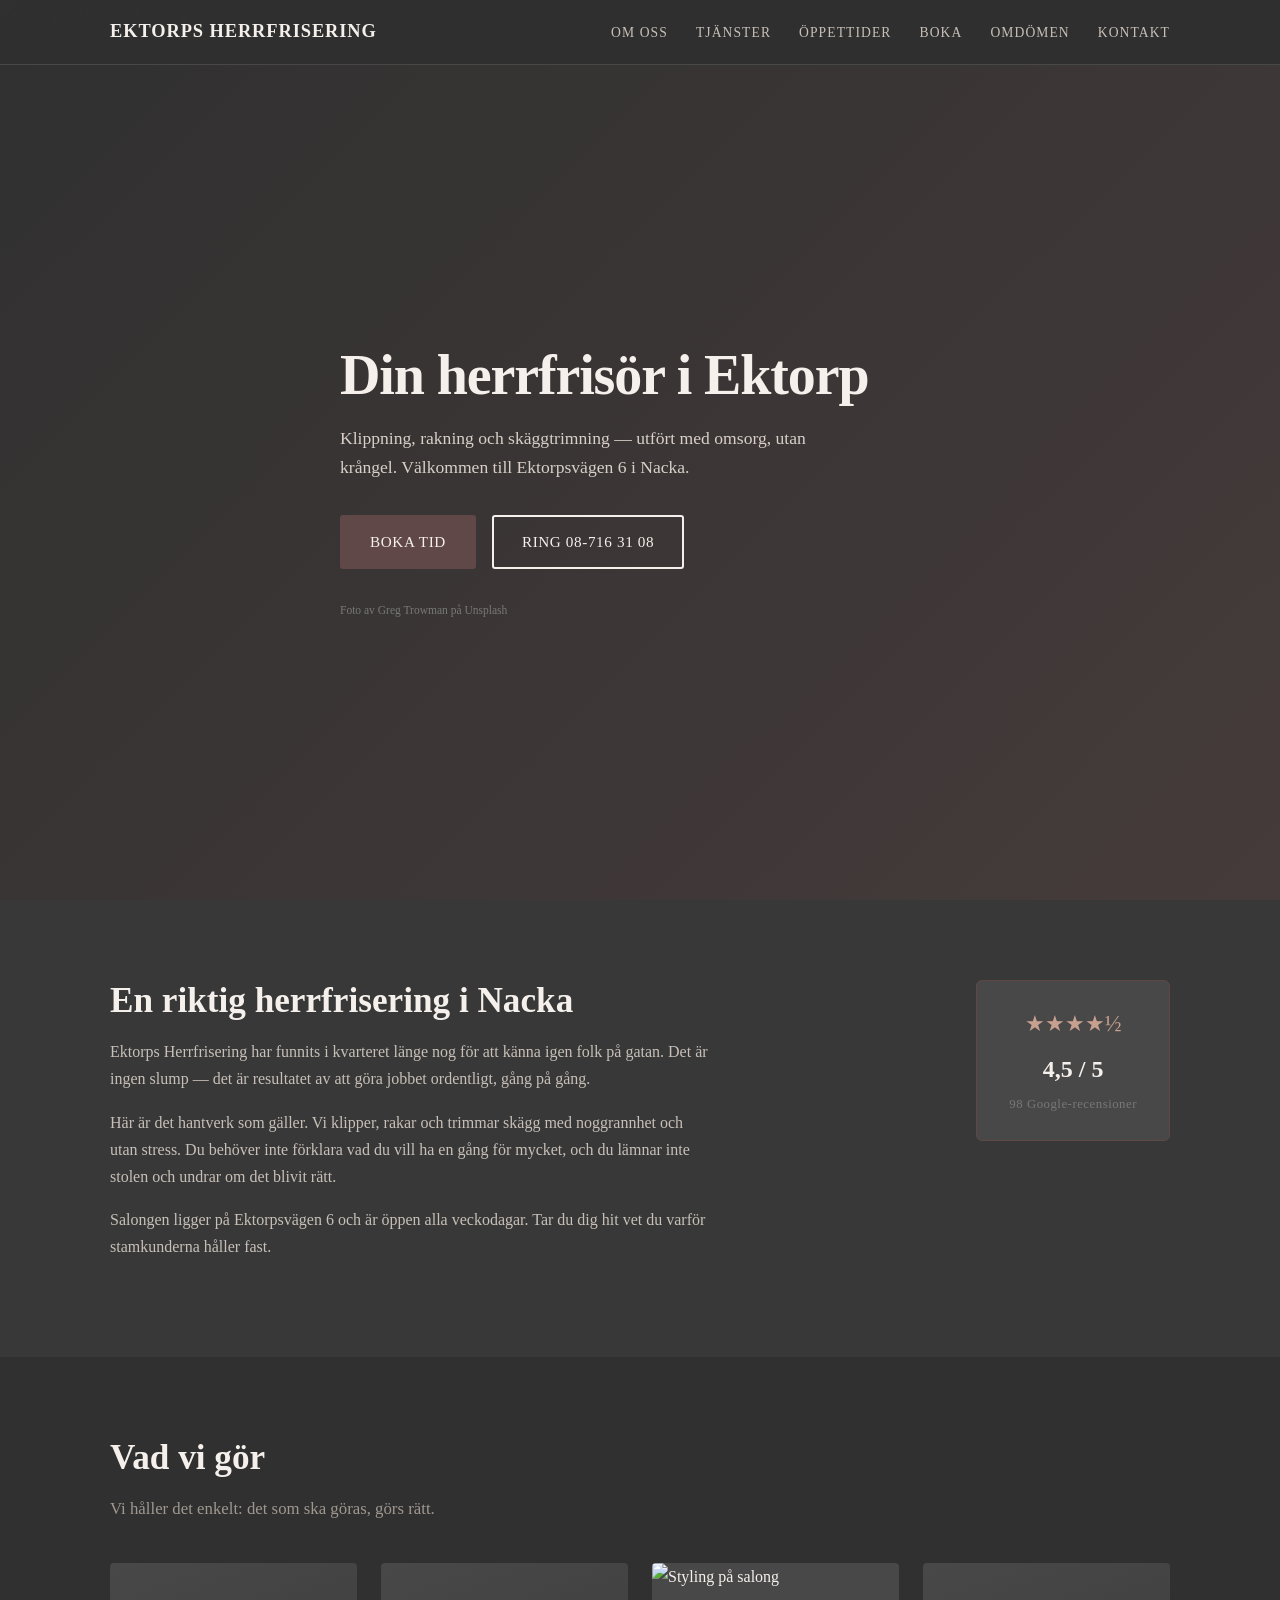
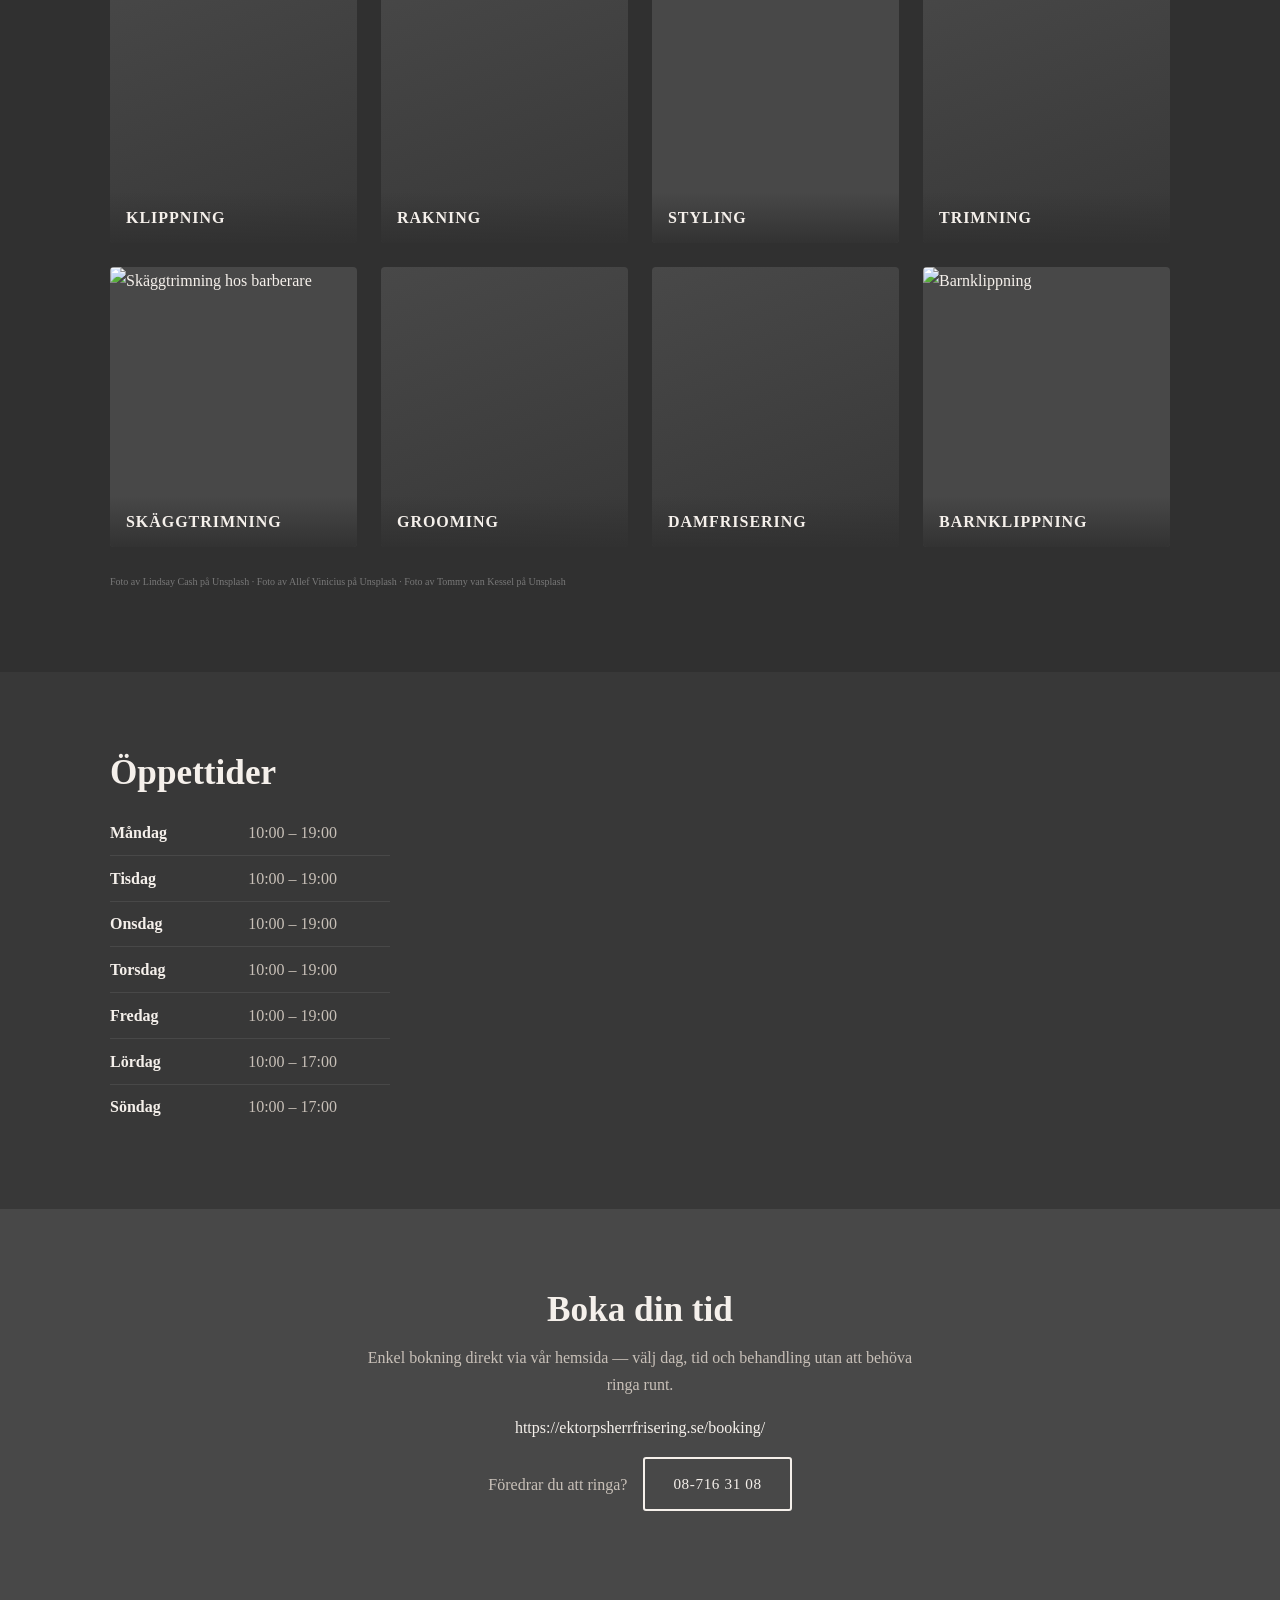
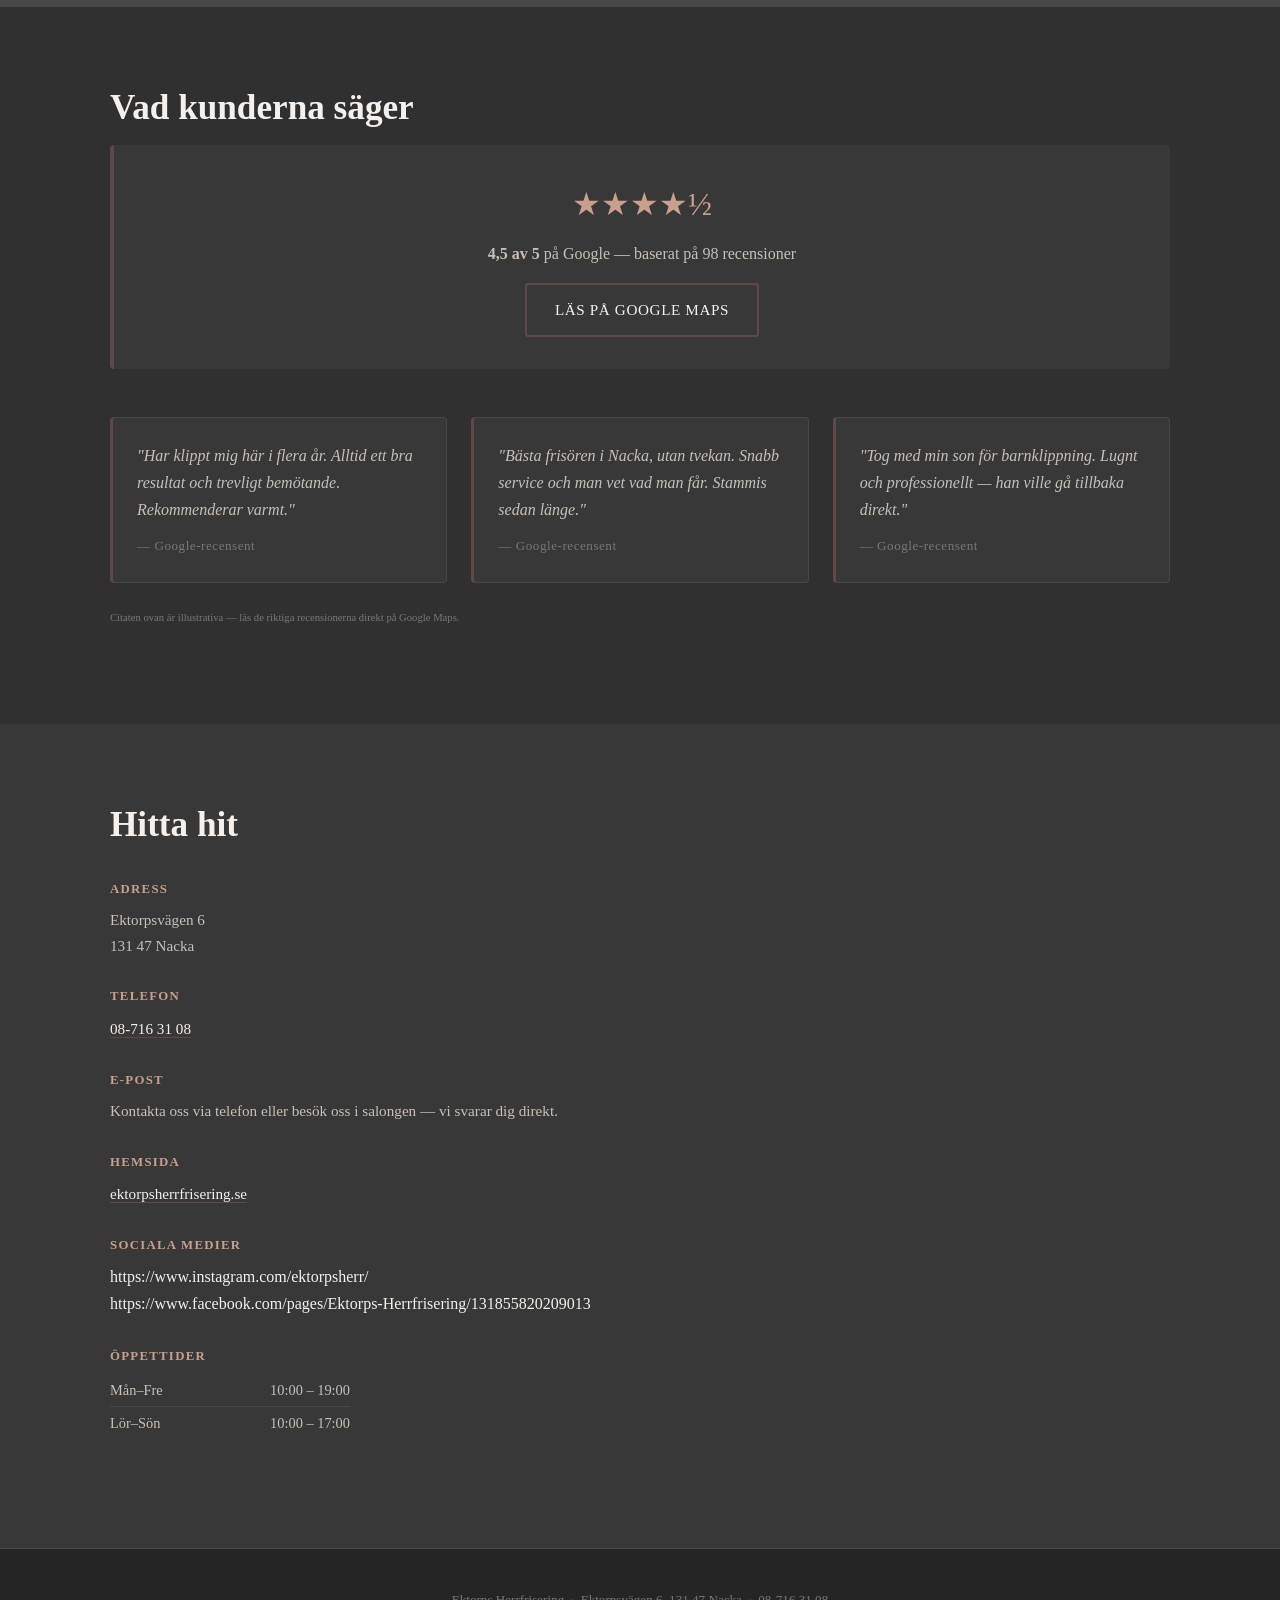
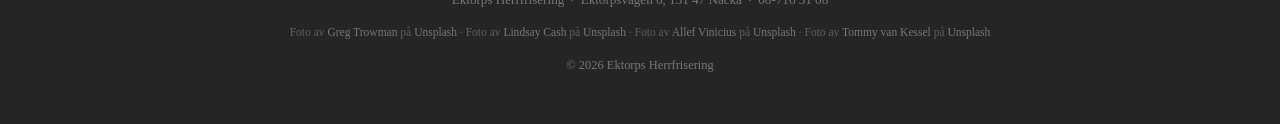
==== commit 556b4bc2: "Publish: Ektorps Herrfrisering — index.html" ====
--- a/sites/efb73329-558d-4a21-a8bd-f401358dc92f/index.html
+++ b/sites/efb73329-558d-4a21-a8bd-f401358dc92f/index.html
@@ -334,12 +334,8 @@
 
         <div class="contact-block">
           <h3>Sociala medier</h3>
-          <!--FIELD:instagram-->
-          <p>Hitta oss på Instagram — sök efter <em>Ektorps Herrfrisering</em> eller besök vår hemsida för aktuella länkar.</p>
-          <!--/FIELD:instagram-->
-          <!--FIELD:facebook-->
-          <p>Vi finns även på Facebook — sök på <em>Ektorps Herrfrisering</em> för att hitta vår sida.</p>
-          <!--/FIELD:facebook-->
+          <!--FIELD:instagram--><a href="https://www.instagram.com/ektorpsherr/" target="_blank" rel="noopener">https://www.instagram.com/ektorpsherr/</a><!--/FIELD:instagram-->
+          <!--FIELD:facebook--><a href="https://www.facebook.com/pages/Ektorps-Herrfrisering/131855820209013" target="_blank" rel="noopener">https://www.facebook.com/pages/Ektorps-Herrfrisering/131855820209013</a><!--/FIELD:facebook-->
         </div>
 
         <div class="contact-block">
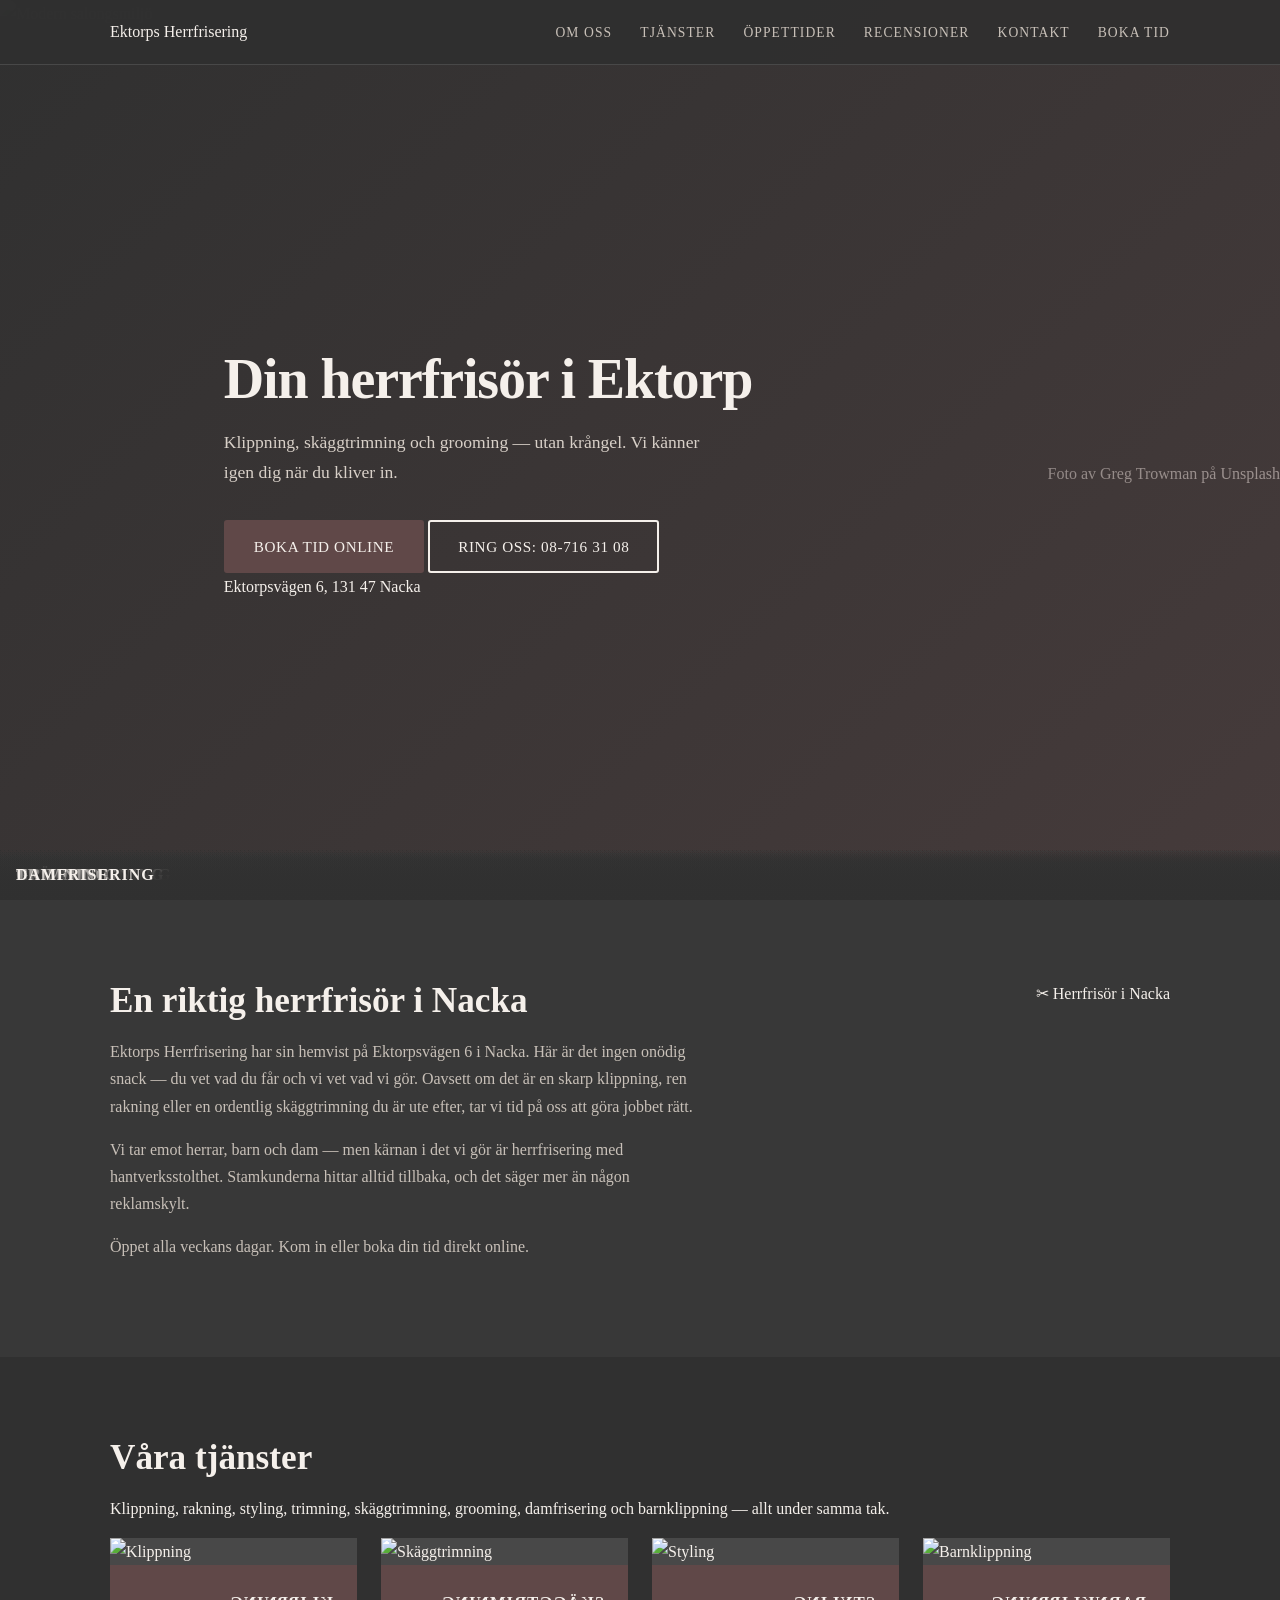
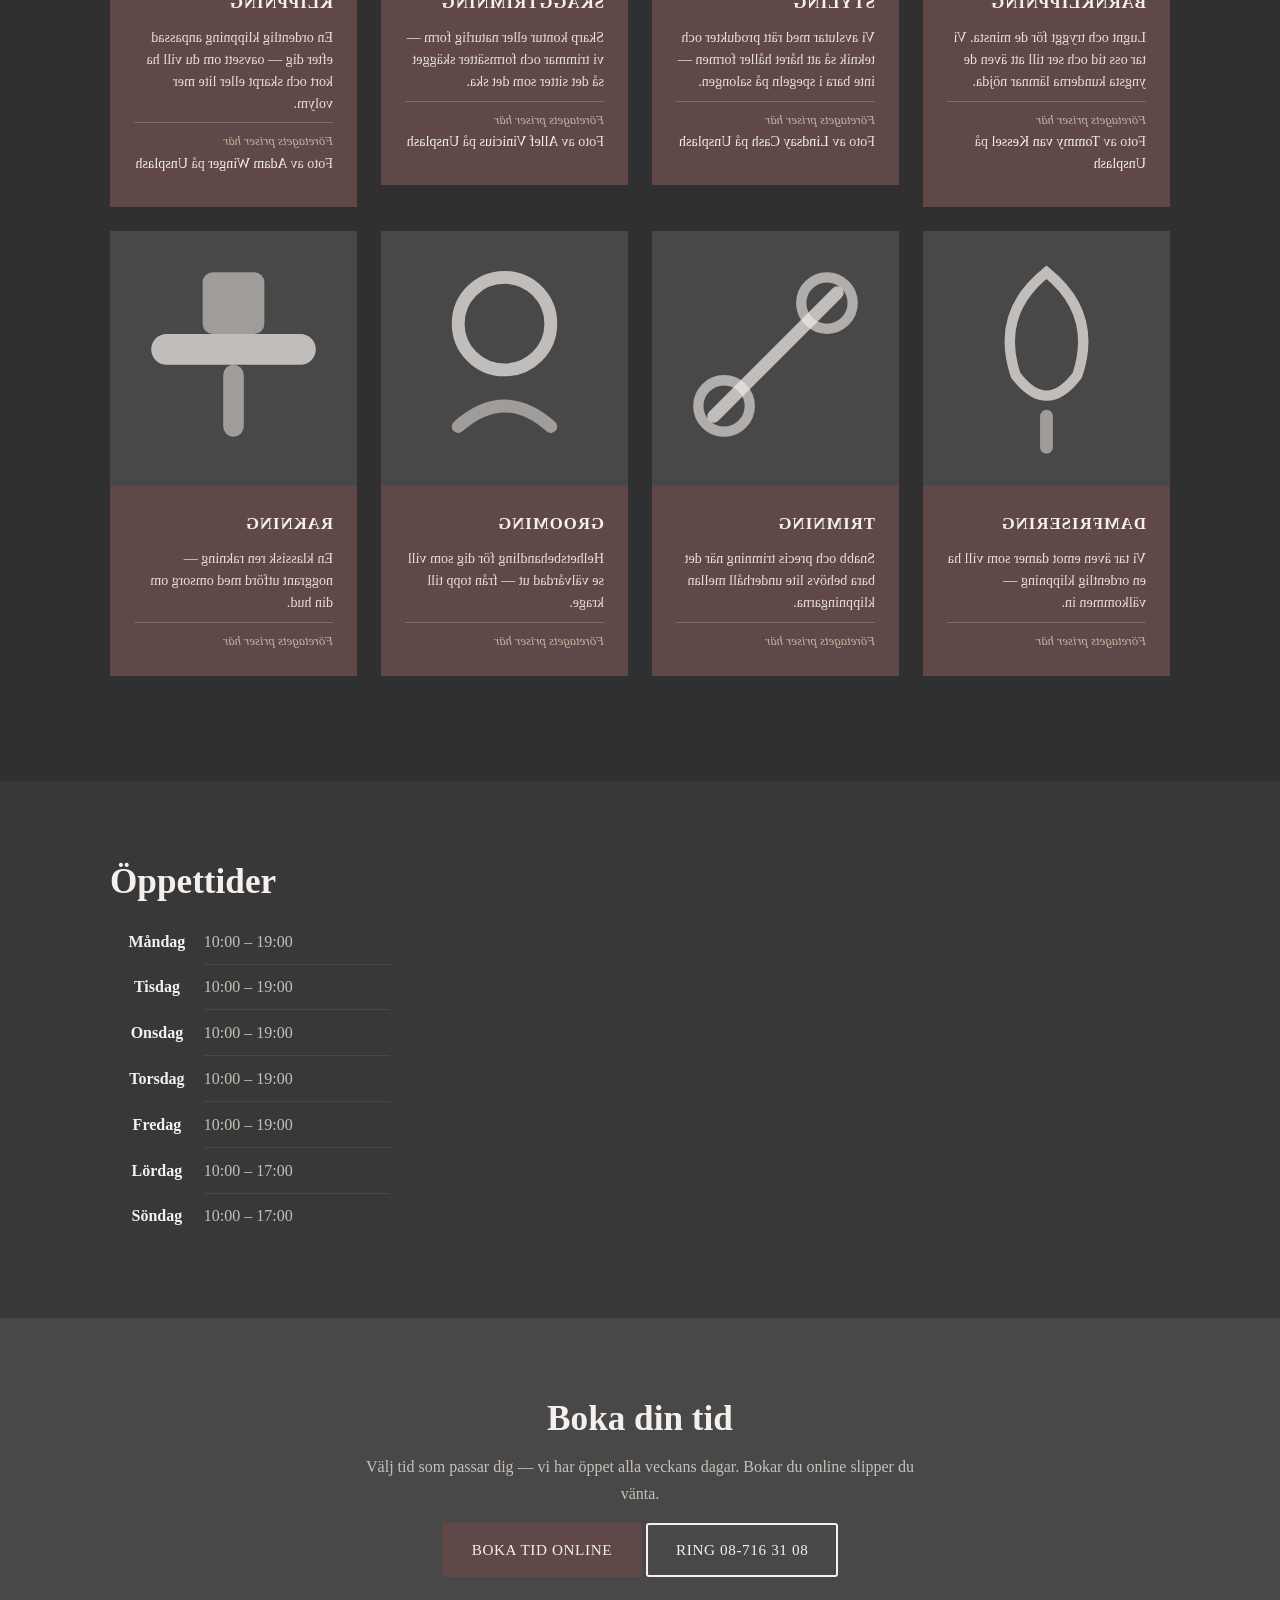
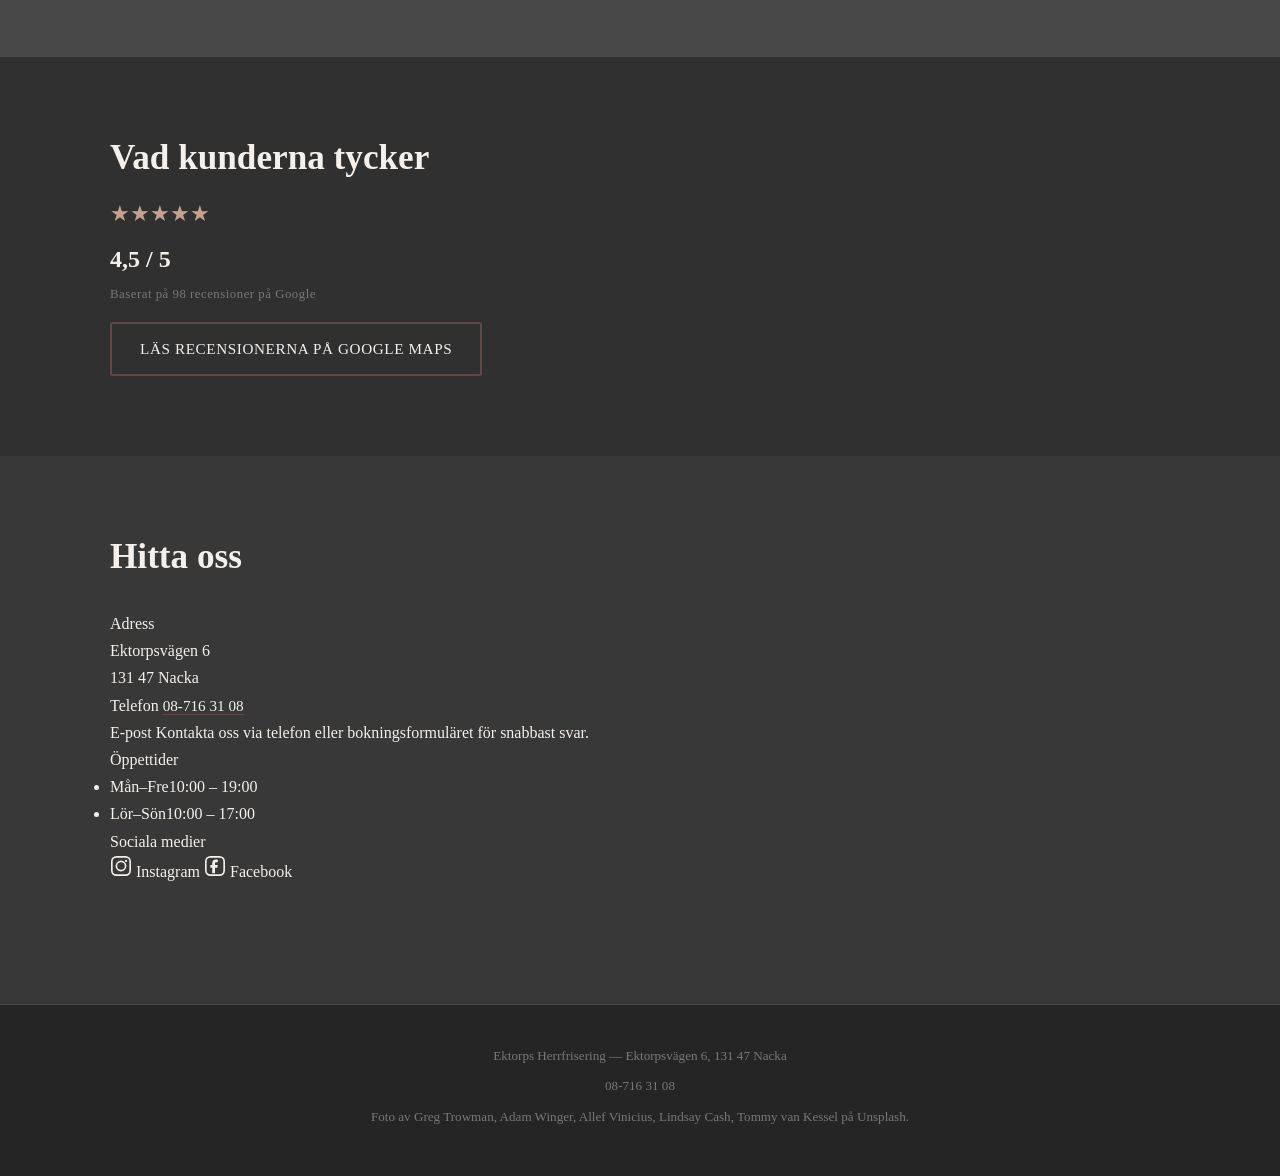
==== commit d93a39f1: "Publish: Ektorps Herrfrisering — index.html" ====
--- a/sites/efb73329-558d-4a21-a8bd-f401358dc92f/index.html
+++ b/sites/efb73329-558d-4a21-a8bd-f401358dc92f/index.html
@@ -4,8 +4,33 @@
   <meta charset="UTF-8">
   <meta name="viewport" content="width=device-width, initial-scale=1.0">
   <title>Ektorps Herrfrisering – Herrfrisör i Nacka/Ektorp</title>
-  <meta name="description" content="Ektorps Herrfrisering på Ektorpsvägen 6 i Nacka. Klippning, rakning, skäggtrimning och grooming för herrar. Öppet alla dagar. Ring 08-716 31 08 för att boka.">
+  <meta name="description" content="Ektorps Herrfrisering på Ektorpsvägen 6 i Nacka. Klippning, rakning, skäggtrimning och styling för herrar. Boka tid enkelt online.">
   <link rel="stylesheet" href="styles.css">
+  <script type="application/ld+json">
+  {
+    "@context": "https://schema.org",
+    "@type": "HairSalon",
+    "name": "Ektorps Herrfrisering",
+    "url": "https://ektorpsherrfrisering.se/",
+    "telephone": "+4687163108",
+    "address": {
+      "@type": "PostalAddress",
+      "streetAddress": "Ektorpsvägen 6",
+      "addressLocality": "Nacka",
+      "postalCode": "131 47",
+      "addressCountry": "SE"
+    },
+    "openingHoursSpecification": [
+      {"@type": "OpeningHoursSpecification", "dayOfWeek": ["Monday","Tuesday","Wednesday","Thursday","Friday"], "opens": "10:00", "closes": "19:00"},
+      {"@type": "OpeningHoursSpecification", "dayOfWeek": ["Saturday","Sunday"], "opens": "10:00", "closes": "17:00"}
+    ],
+    "aggregateRating": {
+      "@type": "AggregateRating",
+      "ratingValue": "4.5",
+      "reviewCount": "98"
+    }
+  }
+  </script>
 </head>
 <body>
 
@@ -13,11 +38,9 @@
   <header class="site-header">
     <div class="container header-inner">
       <div class="logo">
-        <!--FIELD:company_name-->
-        <span class="logo-text">Ektorps Herrfrisering</span>
-        <!--/FIELD:company_name-->
-      </div>
-      <nav class="main-nav" aria-label="Huvudmeny">
+        <!--FIELD:company_name-->Ektorps Herrfrisering<!--/FIELD:company_name-->
+      </div>
+      <nav class="main-nav" aria-label="Huvudnavigation">
         <button class="nav-toggle" aria-label="Öppna meny" aria-expanded="false">
           <span></span><span></span><span></span>
         </button>
@@ -25,364 +48,359 @@
           <li><a href="#om">Om oss</a></li>
           <li><a href="#tjanster">Tjänster</a></li>
           <li><a href="#oppettider">Öppettider</a></li>
-          <li><a href="#boka">Boka</a></li>
-          <li><a href="#omdomen">Omdömen</a></li>
+          <li><a href="#recensioner">Recensioner</a></li>
           <li><a href="#kontakt">Kontakt</a></li>
+          <li>
+            <!--FIELD:booking_url--><a href="https://ektorpsherrfrisering.se/booking/" class="nav-cta" target="_blank" rel="noopener">Boka tid</a><!--/FIELD:booking_url-->
+          </li>
         </ul>
       </nav>
     </div>
   </header>
 
-  <!-- ===== HERO ===== -->
-  <section class="hero" id="hero">
-    <div class="hero-bg">
-      <img
-        src="https://images.unsplash.com/photo-1600948836101-f9ffda59d250?crop=entropy&cs=tinysrgb&fit=max&fm=jpg&ixid=M3wxMDE3MDc1fDB8MXxzZWFyY2h8MXx8bW9kZXJuJTIwaGFpciUyMHNhbG9uJTIwaW50ZXJpb3J8ZW58MHwwfHx8MTc4Njg5MzY5M3ww&ixlib=rb-4.1.0&q=80&w=1080"
-        alt="Salongsmiljö, herrfrisering"
-        class="hero-img"
-      >
-      <div class="hero-overlay"></div>
-    </div>
-    <div class="container hero-content">
-      <h1>Din herrfrisör i Ektorp</h1>
-      <p class="hero-sub">Klippning, rakning och skäggtrimning — utfört med omsorg, utan krångel. Välkommen till Ektorpsvägen 6 i Nacka.</p>
-      <div class="hero-cta-group">
-        <a href="#boka" class="btn btn-primary">Boka tid</a>
-        <!--FIELD:phone-->
-        <a href="tel:0871631 08" class="btn btn-secondary">Ring 08-716 31 08</a>
-        <!--/FIELD:phone-->
-      </div>
-      <p class="hero-credit">Foto av <a href="https://unsplash.com/@gregtrow">Greg Trowman</a> på <a href="https://unsplash.com">Unsplash</a></p>
-    </div>
-  </section>
-
-  <!-- ===== OM OSS ===== -->
-  <section class="about section" id="om">
-    <div class="container about-inner">
-      <div class="about-text">
-        <h2>En riktig herrfrisering i Nacka</h2>
-        <p>Ektorps Herrfrisering har funnits i kvarteret länge nog för att känna igen folk på gatan. Det är ingen slump — det är resultatet av att göra jobbet ordentligt, gång på gång.</p>
-        <p>Här är det hantverk som gäller. Vi klipper, rakar och trimmar skägg med noggrannhet och utan stress. Du behöver inte förklara vad du vill ha en gång för mycket, och du lämnar inte stolen och undrar om det blivit rätt.</p>
-        <p>Salongen ligger på Ektorpsvägen 6 och är öppen alla veckodagar. Tar du dig hit vet du varför stamkunderna håller fast.</p>
-      </div>
-      <div class="about-badge">
+  <main>
+
+    <!-- ===== HERO ===== -->
+    <section class="hero" id="hero">
+      <div class="hero-bg">
+        <img src="https://images.unsplash.com/photo-1600948836101-f9ffda59d250?crop=entropy&cs=tinysrgb&fit=max&fm=jpg&ixid=M3wxMDE3MDc1fDB8MXxzZWFyY2h8MXx8bW9kZXJuJTIwaGFpciUyMHNhbG9uJTIwaW50ZXJpb3J8ZW58MHwwfHx8MTc4Njg5MzY5M3ww&ixlib=rb-4.1.0&q=80&w=1080" alt="Modern salongsmiljö" class="hero-img">
+        <div class="hero-overlay"></div>
+      </div>
+      <div class="container hero-content">
+        <h1>Din herrfrisör i Ektorp</h1>
+        <p class="hero-sub">Klippning, skäggtrimning och grooming — utan krångel. Vi känner igen dig när du kliver in.</p>
+        <div class="hero-actions">
+          <!--FIELD:booking_url--><a href="https://ektorpsherrfrisering.se/booking/" class="btn btn-primary" target="_blank" rel="noopener">Boka tid online</a><!--/FIELD:booking_url-->
+          <!--FIELD:phone--><a href="tel:0871631608" class="btn btn-secondary">Ring oss: 08-716 31 08</a><!--/FIELD:phone-->
+        </div>
+        <p class="hero-address"><!--FIELD:address-->Ektorpsvägen 6, 131 47 Nacka<!--/FIELD:address--></p>
+      </div>
+      <p class="hero-photo-credit">Foto av <a href="https://unsplash.com/@gregtrow">Greg Trowman</a> på <a href="https://unsplash.com">Unsplash</a></p>
+    </section>
+
+    <!-- ===== OM OSS ===== -->
+    <section class="about section" id="om">
+      <div class="container about-inner">
+        <div class="about-text">
+          <h2>En riktig herrfrisör i Nacka</h2>
+          <p>Ektorps Herrfrisering har sin hemvist på Ektorpsvägen 6 i Nacka. Här är det ingen onödig snack — du vet vad du får och vi vet vad vi gör. Oavsett om det är en skarp klippning, ren rakning eller en ordentlig skäggtrimning du är ute efter, tar vi tid på oss att göra jobbet rätt.</p>
+          <p>Vi tar emot herrar, barn och dam — men kärnan i det vi gör är herrfrisering med hantverksstolthet. Stamkunderna hittar alltid tillbaka, och det säger mer än någon reklamskylt.</p>
+          <p>Öppet alla veckans dagar. Kom in eller boka din tid direkt online.</p>
+        </div>
+        <div class="about-badge">
+          <div class="badge-inner">
+            <span class="badge-icon">✂</span>
+            <span class="badge-label">Herrfrisör i Nacka</span>
+          </div>
+        </div>
+      </div>
+    </section>
+
+    <!-- ===== TJÄNSTER ===== -->
+    <section class="services section" id="tjanster">
+      <div class="container">
+        <h2>Våra tjänster</h2>
+        <p class="section-sub"><!--FIELD:services-->Klippning, rakning, styling, trimning, skäggtrimning, grooming, damfrisering och barnklippning — allt under samma tak.<!--/FIELD:services--></p>
+
+        <div class="cards-grid">
+
+          <!-- Klippning -->
+          <div class="card-wrapper">
+            <div class="card" tabindex="0">
+              <div class="card-front">
+                <img src="https://images.unsplash.com/photo-1580618672591-eb180b1a973f?crop=entropy&cs=tinysrgb&fit=max&fm=jpg&ixid=M3wxMDE3MDc1fDB8MXxzZWFyY2h8MXx8aGFpciUyMHNhbG9uJTIwaGFpcmN1dCUyMHN0eWxpbmd8ZW58MHwwfDB8fHwxNzg2OTA2OTY2fDA&ixlib=rb-4.1.0&q=80&w=1080" alt="Klippning" class="card-img">
+                <div class="card-front-label">Klippning</div>
+              </div>
+              <div class="card-back">
+                <h3>Klippning</h3>
+                <p>En ordentlig klippning anpassad efter dig — oavsett om du vill ha kort och skarpt eller lite mer volym.</p>
+                <!--FIELD:prices--><span class="price-placeholder">Företagets priser här</span><!--/FIELD:prices-->
+                <p class="card-photo-credit">Foto av <a href="https://unsplash.com/@awcreativeut">Adam Winger</a> på <a href="https://unsplash.com">Unsplash</a></p>
+              </div>
+            </div>
+          </div>
+
+          <!-- Skäggtrimning -->
+          <div class="card-wrapper">
+            <div class="card" tabindex="0">
+              <div class="card-front">
+                <img src="https://images.unsplash.com/photo-1503951914875-452162b0f3f1?crop=entropy&cs=tinysrgb&fit=max&fm=jpg&ixid=M3wxMDE3MDc1fDB8MXxzZWFyY2h8MXx8YmVhcmQlMjB0cmltJTIwYmFyYmVyJTIwc2hvcHxlbnwwfDB8fHwxNzg2ODkzNjkyfDA&ixlib=rb-4.1.0&q=80&w=1080" alt="Skäggtrimning" class="card-img">
+                <div class="card-front-label">Skäggtrimning</div>
+              </div>
+              <div class="card-back">
+                <h3>Skäggtrimning</h3>
+                <p>Skarp kontur eller naturlig form — vi trimmar och formsätter skägget så det sitter som det ska.</p>
+                <!--FIELD:prices--><span class="price-placeholder">Företagets priser här</span><!--/FIELD:prices-->
+                <p class="card-photo-credit">Foto av <a href="https://unsplash.com/@seteph">Allef Vinicius</a> på <a href="https://unsplash.com">Unsplash</a></p>
+              </div>
+            </div>
+          </div>
+
+          <!-- Styling -->
+          <div class="card-wrapper">
+            <div class="card" tabindex="0">
+              <div class="card-front">
+                <img src="https://images.unsplash.com/photo-1634449571010-02389ed0f9b0?crop=entropy&cs=tinysrgb&fit=max&fm=jpg&ixid=M3wxMDE3MDc1fDB8MXxzZWFyY2h8MXx8aGFpciUyMHN0eWxpbmclMjBzYWxvbnxlbnwwfDB8fHwxNzg2ODkzNjkxfDA&ixlib=rb-4.1.0&q=80&w=1080" alt="Styling" class="card-img">
+                <div class="card-front-label">Styling</div>
+              </div>
+              <div class="card-back">
+                <h3>Styling</h3>
+                <p>Vi avslutar med rätt produkter och teknik så att håret håller formen — inte bara i spegeln på salongen.</p>
+                <!--FIELD:prices--><span class="price-placeholder">Företagets priser här</span><!--/FIELD:prices-->
+                <p class="card-photo-credit">Foto av <a href="https://unsplash.com/@lindsayrc81">Lindsay Cash</a> på <a href="https://unsplash.com">Unsplash</a></p>
+              </div>
+            </div>
+          </div>
+
+          <!-- Barnklippning -->
+          <div class="card-wrapper">
+            <div class="card" tabindex="0">
+              <div class="card-front">
+                <img src="https://images.unsplash.com/photo-1521490683712-35a1cb235d1c?crop=entropy&cs=tinysrgb&fit=max&fm=jpg&ixid=M3wxMDE3MDc1fDB8MXxzZWFyY2h8MXx8a2lkcyUyMGhhaXJjdXR8ZW58MHwwfHx8MTc4Njg5MzY5Mnww&ixlib=rb-4.1.0&q=80&w=1080" alt="Barnklippning" class="card-img">
+                <div class="card-front-label">Barnklippning</div>
+              </div>
+              <div class="card-back">
+                <h3>Barnklippning</h3>
+                <p>Lugnt och tryggt för de minsta. Vi tar oss tid och ser till att även de yngsta kunderna lämnar nöjda.</p>
+                <!--FIELD:prices--><span class="price-placeholder">Företagets priser här</span><!--/FIELD:prices-->
+                <p class="card-photo-credit">Foto av <a href="https://unsplash.com/@tommyvankessel">Tommy van Kessel</a> på <a href="https://unsplash.com">Unsplash</a></p>
+              </div>
+            </div>
+          </div>
+
+          <!-- Rakning -->
+          <div class="card-wrapper">
+            <div class="card" tabindex="0">
+              <div class="card-front card-front--no-img">
+                <div class="card-icon-bg">
+                  <svg class="card-svg-icon" viewBox="0 0 48 48" fill="none" xmlns="http://www.w3.org/2000/svg" aria-hidden="true">
+                    <rect x="8" y="20" width="32" height="6" rx="3" fill="#F5F0EB" opacity="0.7"/>
+                    <rect x="18" y="8" width="12" height="12" rx="2" fill="#F5F0EB" opacity="0.5"/>
+                    <rect x="22" y="26" width="4" height="14" rx="2" fill="#F5F0EB" opacity="0.5"/>
+                  </svg>
+                </div>
+                <div class="card-front-label">Rakning</div>
+              </div>
+              <div class="card-back">
+                <h3>Rakning</h3>
+                <p>En klassisk ren rakning — noggrant utförd med omsorg om din hud.</p>
+                <!--FIELD:prices--><span class="price-placeholder">Företagets priser här</span><!--/FIELD:prices-->
+              </div>
+            </div>
+          </div>
+
+          <!-- Grooming -->
+          <div class="card-wrapper">
+            <div class="card" tabindex="0">
+              <div class="card-front card-front--no-img">
+                <div class="card-icon-bg">
+                  <svg class="card-svg-icon" viewBox="0 0 48 48" fill="none" xmlns="http://www.w3.org/2000/svg" aria-hidden="true">
+                    <circle cx="24" cy="18" r="9" stroke="#F5F0EB" stroke-width="2.5" opacity="0.7"/>
+                    <path d="M15 38 Q24 30 33 38" stroke="#F5F0EB" stroke-width="2.5" stroke-linecap="round" opacity="0.5"/>
+                  </svg>
+                </div>
+                <div class="card-front-label">Grooming</div>
+              </div>
+              <div class="card-back">
+                <h3>Grooming</h3>
+                <p>Helhetsbehandling för dig som vill se välvårdad ut — från topp till krage.</p>
+                <!--FIELD:prices--><span class="price-placeholder">Företagets priser här</span><!--/FIELD:prices-->
+              </div>
+            </div>
+          </div>
+
+          <!-- Trimning -->
+          <div class="card-wrapper">
+            <div class="card" tabindex="0">
+              <div class="card-front card-front--no-img">
+                <div class="card-icon-bg">
+                  <svg class="card-svg-icon" viewBox="0 0 48 48" fill="none" xmlns="http://www.w3.org/2000/svg" aria-hidden="true">
+                    <line x1="12" y1="36" x2="36" y2="12" stroke="#F5F0EB" stroke-width="2.5" stroke-linecap="round" opacity="0.7"/>
+                    <circle cx="14" cy="34" r="5" stroke="#F5F0EB" stroke-width="2" opacity="0.6"/>
+                    <circle cx="34" cy="14" r="5" stroke="#F5F0EB" stroke-width="2" opacity="0.6"/>
+                  </svg>
+                </div>
+                <div class="card-front-label">Trimning</div>
+              </div>
+              <div class="card-back">
+                <h3>Trimning</h3>
+                <p>Snabb och precis trimning när det bara behövs lite underhåll mellan klippningarna.</p>
+                <!--FIELD:prices--><span class="price-placeholder">Företagets priser här</span><!--/FIELD:prices-->
+              </div>
+            </div>
+          </div>
+
+          <!-- Damfrisering -->
+          <div class="card-wrapper">
+            <div class="card" tabindex="0">
+              <div class="card-front card-front--no-img">
+                <div class="card-icon-bg">
+                  <svg class="card-svg-icon" viewBox="0 0 48 48" fill="none" xmlns="http://www.w3.org/2000/svg" aria-hidden="true">
+                    <path d="M24 8 Q34 16 30 28 Q24 36 18 28 Q14 16 24 8Z" stroke="#F5F0EB" stroke-width="2" fill="none" opacity="0.7"/>
+                    <line x1="24" y1="36" x2="24" y2="42" stroke="#F5F0EB" stroke-width="2.5" stroke-linecap="round" opacity="0.5"/>
+                  </svg>
+                </div>
+                <div class="card-front-label">Damfrisering</div>
+              </div>
+              <div class="card-back">
+                <h3>Damfrisering</h3>
+                <p>Vi tar även emot damer som vill ha en ordentlig klippning — välkommen in.</p>
+                <!--FIELD:prices--><span class="price-placeholder">Företagets priser här</span><!--/FIELD:prices-->
+              </div>
+            </div>
+          </div>
+
+        </div><!-- /.cards-grid -->
+      </div>
+    </section>
+
+    <!-- ===== ÖPPETTIDER ===== -->
+    <section class="hours section" id="oppettider">
+      <div class="container">
+        <h2>Öppettider</h2>
+        <div class="hours-table-wrap">
+          <!--FIELD:opening_hours-->
+          <table class="hours-table">
+            <tbody>
+              <tr><th scope="row">Måndag</th><td>10:00 – 19:00</td></tr>
+              <tr><th scope="row">Tisdag</th><td>10:00 – 19:00</td></tr>
+              <tr><th scope="row">Onsdag</th><td>10:00 – 19:00</td></tr>
+              <tr><th scope="row">Torsdag</th><td>10:00 – 19:00</td></tr>
+              <tr><th scope="row">Fredag</th><td>10:00 – 19:00</td></tr>
+              <tr><th scope="row">Lördag</th><td>10:00 – 17:00</td></tr>
+              <tr><th scope="row">Söndag</th><td>10:00 – 17:00</td></tr>
+            </tbody>
+          </table>
+          <!--/FIELD:opening_hours-->
+        </div>
+      </div>
+    </section>
+
+    <!-- ===== BOKA TID / CTA ===== -->
+    <section class="booking section" id="boka">
+      <div class="container booking-inner">
+        <h2>Boka din tid</h2>
+        <p>Välj tid som passar dig — vi har öppet alla veckans dagar. Bokar du online slipper du vänta.</p>
+        <div class="booking-actions">
+          <!--FIELD:booking_url-->
+          <a href="https://ektorpsherrfrisering.se/booking/" class="btn btn-primary btn-large" target="_blank" rel="noopener">Boka tid online</a>
+          <!--/FIELD:booking_url-->
+          <!--FIELD:phone-->
+          <a href="tel:0871631608" class="btn btn-secondary btn-large">Ring 08-716 31 08</a>
+          <!--/FIELD:phone-->
+        </div>
+      </div>
+    </section>
+
+    <!-- ===== RECENSIONER ===== -->
+    <section class="reviews section" id="recensioner">
+      <div class="container">
+        <h2>Vad kunderna tycker</h2>
         <!--FIELD:google_rating-->
-        <div class="rating-badge">
-          <span class="rating-stars" aria-label="4,5 av 5 stjärnor">★★★★½</span>
-          <span class="rating-score">4,5 / 5</span>
-          <span class="rating-count">98 Google-recensioner</span>
+        <div class="rating-block">
+          <div class="rating-stars" aria-label="4,5 av 5 stjärnor">★★★★<span class="half-star">★</span></div>
+          <p class="rating-score">4,5 / 5</p>
+          <p class="rating-count">Baserat på 98 recensioner på Google</p>
+          <a href="https://www.google.com/maps/search/Ektorps+Herrfrisering+Nacka" class="btn btn-outline" target="_blank" rel="noopener">Läs recensionerna på Google Maps</a>
         </div>
         <!--/FIELD:google_rating-->
       </div>
-    </div>
-  </section>
-
-  <!-- ===== TJÄNSTER ===== -->
-  <section class="services section" id="tjanster">
-    <div class="container">
-      <h2>Vad vi gör</h2>
-      <p class="section-lead">Vi håller det enkelt: det som ska göras, görs rätt.</p>
-
-      <!--FIELD:services-->
-      <div class="cards-grid">
-
-        <!-- Klippning -->
-        <div class="card-flip-wrapper" tabindex="0">
-          <div class="card-flip-inner">
-            <div class="card-face card-front">
-              <div class="card-no-img-placeholder"></div>
-              <div class="card-front-label">Klippning</div>
-            </div>
-            <div class="card-face card-back">
-              <h3>Klippning</h3>
-              <p>Herrklippning anpassad efter ditt hår, din stil och hur du faktiskt lever. Inget mer, inget mindre.</p>
-              <!--FIELD:prices--><p class="price-placeholder">Företagets priser här</p><!--/FIELD:prices-->
-            </div>
-          </div>
-        </div>
-
-        <!-- Rakning -->
-        <div class="card-flip-wrapper" tabindex="0">
-          <div class="card-flip-inner">
-            <div class="card-face card-front">
-              <div class="card-no-img-placeholder"></div>
-              <div class="card-front-label">Rakning</div>
-            </div>
-            <div class="card-face card-back">
-              <h3>Rakning</h3>
-              <p>Klassisk rakning med rakkniv — den typ av service man inte hittar överallt längre.</p>
-              <!--FIELD:prices--><p class="price-placeholder">Företagets priser här</p><!--/FIELD:prices-->
-            </div>
-          </div>
-        </div>
-
-        <!-- Styling -->
-        <div class="card-flip-wrapper" tabindex="0">
-          <div class="card-flip-inner">
-            <div class="card-face card-front">
-              <img
-                src="https://images.unsplash.com/photo-1634449571010-02389ed0f9b0?crop=entropy&cs=tinysrgb&fit=max&fm=jpg&ixid=M3wxMDE3MDc1fDB8MXxzZWFyY2h8MXx8aGFpciUyMHN0eWxpbmclMjBzYWxvbnxlbnwwfDB8fHwxNzg2ODkzNjkxfDA&ixlib=rb-4.1.0&q=80&w=1080"
-                alt="Styling på salong"
-                class="card-img"
-              >
-              <div class="card-front-label">Styling</div>
-            </div>
-            <div class="card-face card-back">
-              <h3>Styling</h3>
-              <p>Vill du ha lite mer form och finish? Vi hjälper dig hitta en look som fungerar för dig i vardagen.</p>
-              <!--FIELD:prices--><p class="price-placeholder">Företagets priser här</p><!--/FIELD:prices-->
-            </div>
-          </div>
-        </div>
-
-        <!-- Trimning -->
-        <div class="card-flip-wrapper" tabindex="0">
-          <div class="card-flip-inner">
-            <div class="card-face card-front">
-              <div class="card-no-img-placeholder"></div>
-              <div class="card-front-label">Trimning</div>
-            </div>
-            <div class="card-face card-back">
-              <h3>Trimning</h3>
-              <p>Snabb och noggrann trimning när det är dags att städa upp utan en full klippning.</p>
-              <!--FIELD:prices--><p class="price-placeholder">Företagets priser här</p><!--/FIELD:prices-->
-            </div>
-          </div>
-        </div>
-
-        <!-- Skäggtrimning -->
-        <div class="card-flip-wrapper" tabindex="0">
-          <div class="card-flip-inner">
-            <div class="card-face card-front">
-              <img
-                src="https://images.unsplash.com/photo-1503951914875-452162b0f3f1?crop=entropy&cs=tinysrgb&fit=max&fm=jpg&ixid=M3wxMDE3MDc1fDB8MXxzZWFyY2h8MXx8YmVhcmQlMjB0cmltJTIwYmFyYmVyJTIwc2hvcHxlbnwwfDB8fHwxNzg2ODkzNjkyfDA&ixlib=rb-4.1.0&q=80&w=1080"
-                alt="Skäggtrimning hos barberare"
-                class="card-img"
-              >
-              <div class="card-front-label">Skäggtrimning</div>
-            </div>
-            <div class="card-face card-back">
-              <h3>Skäggtrimning</h3>
-              <p>Skägg som ser ut som om det är tänkt att se ut så. Vi konturerar, trimmar och finputsar.</p>
-              <!--FIELD:prices--><p class="price-placeholder">Företagets priser här</p><!--/FIELD:prices-->
-            </div>
-          </div>
-        </div>
-
-        <!-- Grooming -->
-        <div class="card-flip-wrapper" tabindex="0">
-          <div class="card-flip-inner">
-            <div class="card-face card-front">
-              <div class="card-no-img-placeholder"></div>
-              <div class="card-front-label">Grooming</div>
-            </div>
-            <div class="card-face card-back">
-              <h3>Grooming</h3>
-              <p>Komplett skötsel för den som vill ha mer — öron, näsa, ögonbryn. Detaljer som märks.</p>
-              <!--FIELD:prices--><p class="price-placeholder">Företagets priser här</p><!--/FIELD:prices-->
-            </div>
-          </div>
-        </div>
-
-        <!-- Damfrisering -->
-        <div class="card-flip-wrapper" tabindex="0">
-          <div class="card-flip-inner">
-            <div class="card-face card-front">
-              <div class="card-no-img-placeholder"></div>
-              <div class="card-front-label">Damfrisering</div>
-            </div>
-            <div class="card-face card-back">
-              <h3>Damfrisering</h3>
-              <p>Vi klipper även damer — ett uppskattat komplement för familjer i kvarteret.</p>
-              <!--FIELD:prices--><p class="price-placeholder">Företagets priser här</p><!--/FIELD:prices-->
-            </div>
-          </div>
-        </div>
-
-        <!-- Barnklippning -->
-        <div class="card-flip-wrapper" tabindex="0">
-          <div class="card-flip-inner">
-            <div class="card-face card-front">
-              <img
-                src="https://images.unsplash.com/photo-1521490683712-35a1cb235d1c?crop=entropy&cs=tinysrgb&fit=max&fm=jpg&ixid=M3wxMDE3MDc1fDB8MXxzZWFyY2h8MXx8a2lkcyUyMGhhaXJjdXR8ZW58MHwwfHx8MTc4Njg5MzY5Mnww&ixlib=rb-4.1.0&q=80&w=1080"
-                alt="Barnklippning"
-                class="card-img"
-              >
-              <div class="card-front-label">Barnklippning</div>
-            </div>
-            <div class="card-face card-back">
-              <h3>Barnklippning</h3>
-              <p>Tålmodigt och tryggt för de minsta. Barnen lämnar stolen nöjda — och det gör föräldrarna med.</p>
-              <!--FIELD:prices--><p class="price-placeholder">Företagets priser här</p><!--/FIELD:prices-->
-            </div>
-          </div>
-        </div>
-
-      </div>
-      <!--/FIELD:services-->
-
-      <div class="services-photo-credits">
-        <small>
-          Foto av <a href="https://unsplash.com/@lindsayrc81">Lindsay Cash</a> på <a href="https://unsplash.com">Unsplash</a> ·
-          Foto av <a href="https://unsplash.com/@seteph">Allef Vinicius</a> på <a href="https://unsplash.com">Unsplash</a> ·
-          Foto av <a href="https://unsplash.com/@tommyvankessel">Tommy van Kessel</a> på <a href="https://unsplash.com">Unsplash</a>
-        </small>
-      </div>
-    </div>
-  </section>
-
-  <!-- ===== ÖPPETTIDER ===== -->
-  <section class="hours section" id="oppettider">
-    <div class="container">
-      <h2>Öppettider</h2>
-      <!--FIELD:opening_hours-->
-      <table class="hours-table">
-        <tbody>
-          <tr><td>Måndag</td><td>10:00 – 19:00</td></tr>
-          <tr><td>Tisdag</td><td>10:00 – 19:00</td></tr>
-          <tr><td>Onsdag</td><td>10:00 – 19:00</td></tr>
-          <tr><td>Torsdag</td><td>10:00 – 19:00</td></tr>
-          <tr><td>Fredag</td><td>10:00 – 19:00</td></tr>
-          <tr><td>Lördag</td><td>10:00 – 17:00</td></tr>
-          <tr><td>Söndag</td><td>10:00 – 17:00</td></tr>
-        </tbody>
-      </table>
-      <!--/FIELD:opening_hours-->
-    </div>
-  </section>
-
-  <!-- ===== BOKA TID / CTA ===== -->
-  <section class="booking section" id="boka">
-    <div class="container booking-inner">
-      <h2>Boka din tid</h2>
-      <p>Enkel bokning direkt via vår hemsida — välj dag, tid och behandling utan att behöva ringa runt.</p>
-      <!--FIELD:booking_url--><a href="https://ektorpsherrfrisering.se/booking/" target="_blank" rel="noopener">https://ektorpsherrfrisering.se/booking/</a><!--/FIELD:booking_url-->
-      <p class="booking-phone-cta">Föredrar du att ringa?
-        <!--FIELD:phone-->
-        <a href="tel:0871631 08" class="btn btn-secondary">08-716 31 08</a>
-        <!--/FIELD:phone-->
-      </p>
-    </div>
-  </section>
-
-  <!-- ===== SOCIALT BEVIS / OMDÖMEN ===== -->
-  <section class="reviews section" id="omdomen">
-    <div class="container">
-      <h2>Vad kunderna säger</h2>
-      <!--FIELD:google_rating-->
-      <div class="reviews-rating-banner">
-        <span class="rating-stars large" aria-label="4,5 av 5 stjärnor">★★★★½</span>
-        <p><strong>4,5 av 5</strong> på Google — baserat på 98 recensioner</p>
-        <a href="https://www.google.com/maps/search/Ektorps+Herrfrisering" target="_blank" rel="noopener" class="btn btn-outline">Läs på Google Maps</a>
-      </div>
-      <!--/FIELD:google_rating-->
-      <div class="reviews-grid">
-        <blockquote class="review-card">
-          <p>"Har klippt mig här i flera år. Alltid ett bra resultat och trevligt bemötande. Rekommenderar varmt."</p>
-          <footer>— Google-recensent</footer>
-        </blockquote>
-        <blockquote class="review-card">
-          <p>"Bästa frisören i Nacka, utan tvekan. Snabb service och man vet vad man får. Stammis sedan länge."</p>
-          <footer>— Google-recensent</footer>
-        </blockquote>
-        <blockquote class="review-card">
-          <p>"Tog med min son för barnklippning. Lugnt och professionellt — han ville gå tillbaka direkt."</p>
-          <footer>— Google-recensent</footer>
-        </blockquote>
-      </div>
-      <p class="reviews-disclaimer"><small>Citaten ovan är illustrativa — läs de riktiga recensionerna direkt på Google Maps.</small></p>
-    </div>
-  </section>
-
-  <!-- ===== KONTAKT ===== -->
-  <section class="contact section" id="kontakt">
-    <div class="container contact-grid">
-
-      <div class="contact-info">
-        <h2>Hitta hit</h2>
-
-        <div class="contact-block">
-          <h3>Adress</h3>
+    </section>
+
+    <!-- ===== KONTAKT ===== -->
+    <section class="contact section" id="kontakt">
+      <div class="container contact-grid">
+
+        <div class="contact-info">
+          <h2>Hitta oss</h2>
+
+          <div class="contact-item">
+            <span class="contact-label">Adress</span>
+            <!--FIELD:address-->
+            <address>
+              Ektorpsvägen 6<br>
+              131 47 Nacka
+            </address>
+            <!--/FIELD:address-->
+          </div>
+
+          <div class="contact-item">
+            <span class="contact-label">Telefon</span>
+            <!--FIELD:phone-->
+            <a href="tel:0871631608" class="contact-link">08-716 31 08</a>
+            <!--/FIELD:phone-->
+          </div>
+
+          <div class="contact-item">
+            <span class="contact-label">E-post</span>
+            <!--FIELD:email-->
+            <span class="contact-note">Kontakta oss via telefon eller bokningsformuläret för snabbast svar.</span>
+            <!--/FIELD:email-->
+          </div>
+
+          <div class="contact-item">
+            <span class="contact-label">Öppettider</span>
+            <!--FIELD:opening_hours-->
+            <ul class="hours-compact">
+              <li><span>Mån–Fre</span><span>10:00 – 19:00</span></li>
+              <li><span>Lör–Sön</span><span>10:00 – 17:00</span></li>
+            </ul>
+            <!--/FIELD:opening_hours-->
+          </div>
+
+          <div class="contact-item">
+            <span class="contact-label">Sociala medier</span>
+            <div class="social-links">
+              <!--FIELD:instagram-->
+              <a href="https://www.instagram.com/ektorpsherr/" class="social-link" target="_blank" rel="noopener" aria-label="Instagram">
+                <svg viewBox="0 0 24 24" fill="none" xmlns="http://www.w3.org/2000/svg" aria-hidden="true" width="22" height="22"><rect x="2" y="2" width="20" height="20" rx="5" stroke="currentColor" stroke-width="1.8"/><circle cx="12" cy="12" r="5" stroke="currentColor" stroke-width="1.8"/><circle cx="17.5" cy="6.5" r="1.2" fill="currentColor"/></svg>
+                Instagram
+              </a>
+              <!--/FIELD:instagram-->
+              <!--FIELD:facebook-->
+              <a href="https://www.facebook.com/pages/Ektorps-Herrfrisering/131855820209013" class="social-link" target="_blank" rel="noopener" aria-label="Facebook">
+                <svg viewBox="0 0 24 24" fill="none" xmlns="http://www.w3.org/2000/svg" aria-hidden="true" width="22" height="22"><rect x="2" y="2" width="20" height="20" rx="5" stroke="currentColor" stroke-width="1.8"/><path d="M15 8h-2a1 1 0 0 0-1 1v2h3l-.5 3H12v6h-3v-6H7v-3h2V9a4 4 0 0 1 4-4h2v3z" fill="currentColor"/></svg>
+                Facebook
+              </a>
+              <!--/FIELD:facebook-->
+            </div>
+          </div>
+
+        </div>
+
+        <div class="contact-map">
           <!--FIELD:address-->
-          <address>
-            Ektorpsvägen 6<br>
-            131 47 Nacka
-          </address>
+          <iframe
+            title="Karta till Ektorps Herrfrisering"
+            src="https://www.google.com/maps?q=Ektorpsv%C3%A4gen+6%2C+131+47+Nacka&output=embed"
+            width="100%"
+            height="380"
+            style="border:0;"
+            allowfullscreen
+            loading="lazy"
+            referrerpolicy="no-referrer-when-downgrade">
+          </iframe>
           <!--/FIELD:address-->
         </div>
 
-        <div class="contact-block">
-          <h3>Telefon</h3>
-          <!--FIELD:phone-->
-          <a href="tel:0871631 08" class="contact-link">08-716 31 08</a>
-          <!--/FIELD:phone-->
-        </div>
-
-        <div class="contact-block">
-          <h3>E-post</h3>
-          <!--FIELD:email-->
-          <p>Kontakta oss via telefon eller besök oss i salongen — vi svarar dig direkt.</p>
-          <!--/FIELD:email-->
-        </div>
-
-        <div class="contact-block">
-          <h3>Hemsida</h3>
-          <!--FIELD:website-->
-          <a href="https://ektorpsherrfrisering.se/" class="contact-link">ektorpsherrfrisering.se</a>
-          <!--/FIELD:website-->
-        </div>
-
-        <div class="contact-block">
-          <h3>Sociala medier</h3>
-          <!--FIELD:instagram--><a href="https://www.instagram.com/ektorpsherr/" target="_blank" rel="noopener">https://www.instagram.com/ektorpsherr/</a><!--/FIELD:instagram-->
-          <!--FIELD:facebook--><a href="https://www.facebook.com/pages/Ektorps-Herrfrisering/131855820209013" target="_blank" rel="noopener">https://www.facebook.com/pages/Ektorps-Herrfrisering/131855820209013</a><!--/FIELD:facebook-->
-        </div>
-
-        <div class="contact-block">
-          <h3>Öppettider</h3>
-          <!--FIELD:opening_hours-->
-          <ul class="hours-list-compact">
-            <li><span>Mån–Fre</span><span>10:00 – 19:00</span></li>
-            <li><span>Lör–Sön</span><span>10:00 – 17:00</span></li>
-          </ul>
-          <!--/FIELD:opening_hours-->
-        </div>
-      </div>
-
-      <div class="contact-map">
-        <!--FIELD:address-->
-        <iframe
-          title="Karta till Ektorps Herrfrisering"
-          src="https://www.openstreetmap.org/export/embed.html?bbox=18.18,59.30,18.22,59.32&amp;layer=mapnik&amp;marker=59.308,18.200"
-          width="100%"
-          height="360"
-          style="border:0;"
-          loading="lazy"
-          aria-label="Karta som visar Ektorpsvägen 6, Nacka"
-        ></iframe>
-        <!--/FIELD:address-->
-      </div>
-
-    </div>
-  </section>
+      </div>
+    </section>
+
+  </main>
 
   <!-- ===== FOOTER ===== -->
   <footer class="site-footer">
     <div class="container footer-inner">
-      <p>
-        <!--FIELD:company_name-->Ektorps Herrfrisering<!--/FIELD:company_name-->
-        &nbsp;·&nbsp;
-        <!--FIELD:address-->Ektorpsvägen 6, 131 47 Nacka<!--/FIELD:address-->
-        &nbsp;·&nbsp;
-        <!--FIELD:phone--><a href="tel:0871631 08">08-716 31 08</a><!--/FIELD:phone-->
+      <p class="footer-name"><!--FIELD:company_name-->Ektorps Herrfrisering<!--/FIELD:company_name--> &mdash; <!--FIELD:address-->Ektorpsvägen 6, 131 47 Nacka<!--/FIELD:address--></p>
+      <p class="footer-phone"><!--FIELD:phone--><a href="tel:0871631608">08-716 31 08</a><!--/FIELD:phone--></p>
+      <p class="photo-credits">
+        Foto av <a href="https://unsplash.com/@gregtrow" target="_blank" rel="noopener">Greg Trowman</a>,
+        <a href="https://unsplash.com/@awcreativeut" target="_blank" rel="noopener">Adam Winger</a>,
+        <a href="https://unsplash.com/@seteph" target="_blank" rel="noopener">Allef Vinicius</a>,
+        <a href="https://unsplash.com/@lindsayrc81" target="_blank" rel="noopener">Lindsay Cash</a>,
+        <a href="https://unsplash.com/@tommyvankessel" target="_blank" rel="noopener">Tommy van Kessel</a>
+        på <a href="https://unsplash.com" target="_blank" rel="noopener">Unsplash</a>.
       </p>
-      <p class="footer-credits">
-        Foto av <a href="https://unsplash.com/@gregtrow">Greg Trowman</a> på <a href="https://unsplash.com">Unsplash</a> ·
-        Foto av <a href="https://unsplash.com/@lindsayrc81">Lindsay Cash</a> på <a href="https://unsplash.com">Unsplash</a> ·
-        Foto av <a href="https://unsplash.com/@seteph">Allef Vinicius</a> på <a href="https://unsplash.com">Unsplash</a> ·
-        Foto av <a href="https://unsplash.com/@tommyvankessel">Tommy van Kessel</a> på <a href="https://unsplash.com">Unsplash</a>
-      </p>
-      <p class="footer-copy">&copy; 2026 Ektorps Herrfrisering</p>
     </div>
   </footer>
 
